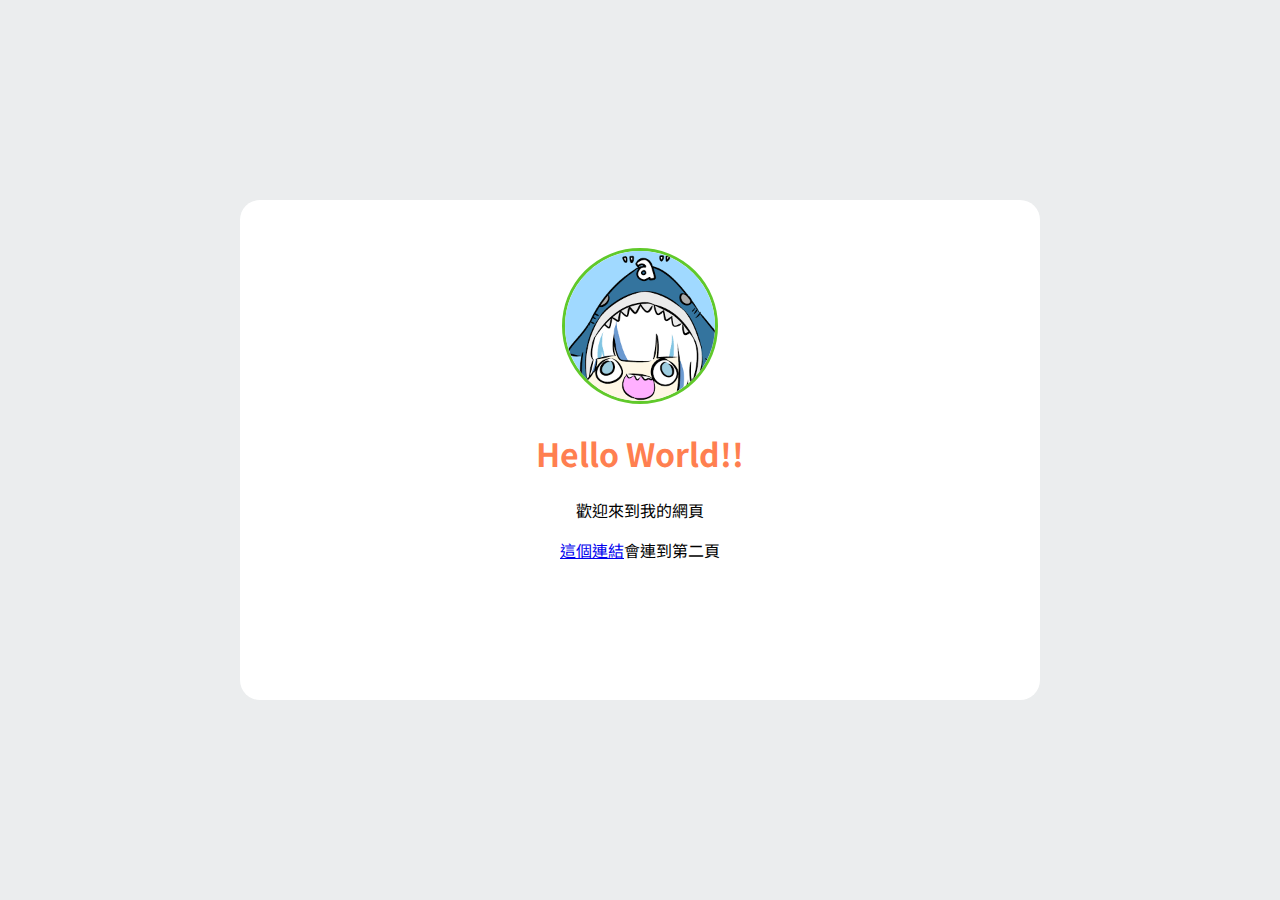
==== index.html @ d2e289e5 "Initial commit" ====
<!DOCTYPE html>
<html lang="en">

<head>
    <meta charset="UTF-8">
    <meta http-equiv="X-UA-Compatible" content="IE=edge">
    <meta name="viewport" content="width=device-width, initial-scale=1.0">
    <link rel="stylesheet" href="css/style.css">
    <link rel="icon" href="images/favion.ico">
    <title>Website</title>
</head>

<body>

    <div class="container">
        <br><br>
        <img src="images/gura.png" alt="avatar" class="avatar">
        <h1>Hello World!!</h1>
        <p>歡迎來到我的網頁</p>
        <a href="2.html">這個連結</a>會連到第二頁<br>
    </div>

</body>

</html>
---- css/style.css ----
@import url('https://fonts.googleapis.com/css2?family=Noto+Sans+TC:wght@300&display=swap');

h1{
 color: coral;   
 
}
body{
    background-color: #ebedee;
    font-family: 'Noto Sans TC', sans-serif;
}

.flex{
    display:flex;
    width:600px;
    height:600px;
    background-color:#eee;
  }
  
  .flex div{
    margin:auto;
  }

.avatar{
    height: 150px;
    width:  150px;
    border-radius: 50%;
    border-style: solid;
    border-color: #60c92a;
}
.container{
    text-align:center;
    width: 800px;
    height: 500px;
    background-color: white;
    border-radius: 20px;
    position: absolute;
    left: 50%;
    top: 50%;
    margin-top: -250px;
    margin-left: -400px;
    /* margin-top、margin-left是長寬/2 */
}
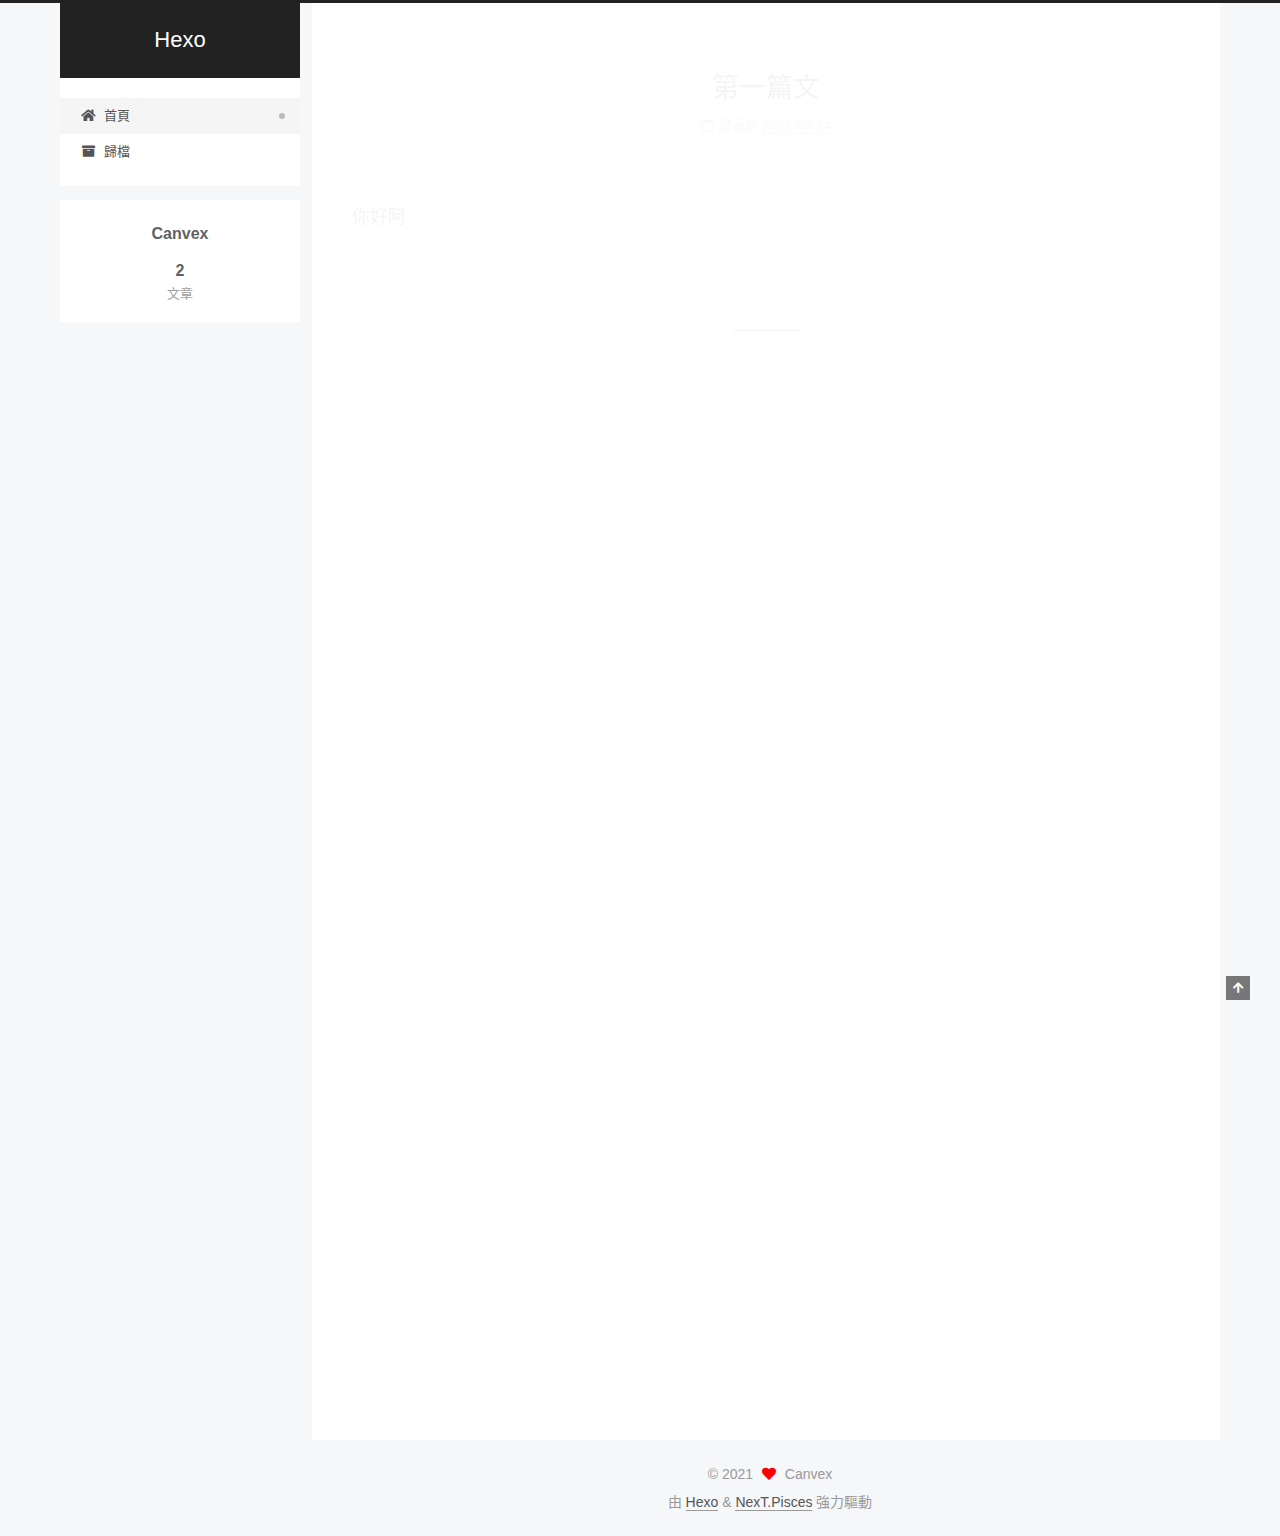
==== commit 4de2908b: "Site updated: 2021-08-24 20:00:11" ====
--- a/index.html
+++ b/index.html
@@ -1,25 +1,428 @@
 <!DOCTYPE html>
-<html lang="en">
-
+<html lang="zh-TW">
 <head>
-    <meta charset="UTF-8">
-    <meta http-equiv="X-UA-Compatible" content="IE=edge">
-    <meta name="viewport" content="width=device-width, initial-scale=1.0">
-    <link rel="stylesheet" href="css/style.css">
-    <link rel="icon" href="images/favion.ico">
-    <title>Website</title>
+  <meta charset="UTF-8">
+<meta name="viewport" content="width=device-width, initial-scale=1, maximum-scale=2">
+<meta name="theme-color" content="#222">
+<meta name="generator" content="Hexo 5.4.0">
+  <link rel="apple-touch-icon" sizes="180x180" href="/images/apple-touch-icon-next.png">
+  <link rel="icon" type="image/png" sizes="32x32" href="/images/favicon-32x32-next.png">
+  <link rel="icon" type="image/png" sizes="16x16" href="/images/favicon-16x16-next.png">
+  <link rel="mask-icon" href="/images/logo.svg" color="#222">
+
+<link rel="stylesheet" href="/css/main.css">
+
+
+<link rel="stylesheet" href="/lib/font-awesome/css/all.min.css">
+
+<script id="hexo-configurations">
+    var NexT = window.NexT || {};
+    var CONFIG = {"hostname":"example.com","root":"/","scheme":"Pisces","version":"7.8.0","exturl":false,"sidebar":{"position":"left","display":"post","padding":18,"offset":12,"onmobile":false},"copycode":{"enable":false,"show_result":false,"style":null},"back2top":{"enable":true,"sidebar":false,"scrollpercent":false},"bookmark":{"enable":false,"color":"#222","save":"auto"},"fancybox":false,"mediumzoom":false,"lazyload":false,"pangu":false,"comments":{"style":"tabs","active":null,"storage":true,"lazyload":false,"nav":null},"algolia":{"hits":{"per_page":10},"labels":{"input_placeholder":"Search for Posts","hits_empty":"We didn't find any results for the search: ${query}","hits_stats":"${hits} results found in ${time} ms"}},"localsearch":{"enable":false,"trigger":"auto","top_n_per_article":1,"unescape":false,"preload":false},"motion":{"enable":true,"async":false,"transition":{"post_block":"fadeIn","post_header":"slideDownIn","post_body":"slideDownIn","coll_header":"slideLeftIn","sidebar":"slideUpIn"}}};
+  </script>
+
+  <meta property="og:type" content="website">
+<meta property="og:title" content="Hexo">
+<meta property="og:url" content="http://example.com/index.html">
+<meta property="og:site_name" content="Hexo">
+<meta property="og:locale" content="zh_TW">
+<meta property="article:author" content="Canvex">
+<meta name="twitter:card" content="summary">
+
+<link rel="canonical" href="http://example.com/">
+
+
+<script id="page-configurations">
+  // https://hexo.io/docs/variables.html
+  CONFIG.page = {
+    sidebar: "",
+    isHome : true,
+    isPost : false,
+    lang   : 'zh-TW'
+  };
+</script>
+
+  <title>Hexo</title>
+  
+
+
+
+
+
+
+  <noscript>
+  <style>
+  .use-motion .brand,
+  .use-motion .menu-item,
+  .sidebar-inner,
+  .use-motion .post-block,
+  .use-motion .pagination,
+  .use-motion .comments,
+  .use-motion .post-header,
+  .use-motion .post-body,
+  .use-motion .collection-header { opacity: initial; }
+
+  .use-motion .site-title,
+  .use-motion .site-subtitle {
+    opacity: initial;
+    top: initial;
+  }
+
+  .use-motion .logo-line-before i { left: initial; }
+  .use-motion .logo-line-after i { right: initial; }
+  </style>
+</noscript>
+
 </head>
 
-<body>
-
-    <div class="container">
-        <br><br>
-        <img src="images/gura.png" alt="avatar" class="avatar">
-        <h1>Hello World!!</h1>
-        <p>歡迎來到我的網頁</p>
-        <a href="2.html">這個連結</a>會連到第二頁<br>
+<body itemscope itemtype="http://schema.org/WebPage">
+  <div class="container use-motion">
+    <div class="headband"></div>
+
+    <header class="header" itemscope itemtype="http://schema.org/WPHeader">
+      <div class="header-inner"><div class="site-brand-container">
+  <div class="site-nav-toggle">
+    <div class="toggle" aria-label="切換導航欄">
+      <span class="toggle-line toggle-line-first"></span>
+      <span class="toggle-line toggle-line-middle"></span>
+      <span class="toggle-line toggle-line-last"></span>
     </div>
+  </div>
+
+  <div class="site-meta">
+
+    <a href="/" class="brand" rel="start">
+      <span class="logo-line-before"><i></i></span>
+      <h1 class="site-title">Hexo</h1>
+      <span class="logo-line-after"><i></i></span>
+    </a>
+  </div>
+
+  <div class="site-nav-right">
+    <div class="toggle popup-trigger">
+    </div>
+  </div>
+</div>
+
+
+
+
+<nav class="site-nav">
+  <ul id="menu" class="main-menu menu">
+        <li class="menu-item menu-item-home">
+
+    <a href="/" rel="section"><i class="fa fa-home fa-fw"></i>首頁</a>
+
+  </li>
+        <li class="menu-item menu-item-archives">
+
+    <a href="/archives/" rel="section"><i class="fa fa-archive fa-fw"></i>歸檔</a>
+
+  </li>
+  </ul>
+</nav>
+
+
+
+
+</div>
+    </header>
+
+    
+  <div class="back-to-top">
+    <i class="fa fa-arrow-up"></i>
+    <span>0%</span>
+  </div>
+
+
+    <main class="main">
+      <div class="main-inner">
+        <div class="content-wrap">
+          
+
+          <div class="content index posts-expand">
+            
+      
+  
+  
+  <article itemscope itemtype="http://schema.org/Article" class="post-block" lang="zh-TW">
+    <link itemprop="mainEntityOfPage" href="http://example.com/2021/08/24/%E7%AC%AC%E4%B8%80%E7%AF%87%E6%96%87/">
+
+    <span hidden itemprop="author" itemscope itemtype="http://schema.org/Person">
+      <meta itemprop="image" content="/images/avatar.gif">
+      <meta itemprop="name" content="Canvex">
+      <meta itemprop="description" content="">
+    </span>
+
+    <span hidden itemprop="publisher" itemscope itemtype="http://schema.org/Organization">
+      <meta itemprop="name" content="Hexo">
+    </span>
+      <header class="post-header">
+        <h2 class="post-title" itemprop="name headline">
+          
+            <a href="/2021/08/24/%E7%AC%AC%E4%B8%80%E7%AF%87%E6%96%87/" class="post-title-link" itemprop="url">第一篇文</a>
+        </h2>
+
+        <div class="post-meta">
+            <span class="post-meta-item">
+              <span class="post-meta-item-icon">
+                <i class="far fa-calendar"></i>
+              </span>
+              <span class="post-meta-item-text">發表於</span>
+              
+
+              <time title="創建時間：2021-08-24 17:59:42 / 修改時間：17:59:54" itemprop="dateCreated datePublished" datetime="2021-08-24T17:59:42+08:00">2021-08-24</time>
+            </span>
+
+          
+
+        </div>
+      </header>
+
+    
+    
+    
+    <div class="post-body" itemprop="articleBody">
+
+      
+          <p>你好阿</p>
+
+      
+    </div>
+
+    
+    
+    
+      <footer class="post-footer">
+        <div class="post-eof"></div>
+      </footer>
+  </article>
+  
+  
+  
+
+      
+  
+  
+  <article itemscope itemtype="http://schema.org/Article" class="post-block" lang="zh-TW">
+    <link itemprop="mainEntityOfPage" href="http://example.com/2021/08/24/hello-world/">
+
+    <span hidden itemprop="author" itemscope itemtype="http://schema.org/Person">
+      <meta itemprop="image" content="/images/avatar.gif">
+      <meta itemprop="name" content="Canvex">
+      <meta itemprop="description" content="">
+    </span>
+
+    <span hidden itemprop="publisher" itemscope itemtype="http://schema.org/Organization">
+      <meta itemprop="name" content="Hexo">
+    </span>
+      <header class="post-header">
+        <h2 class="post-title" itemprop="name headline">
+          
+            <a href="/2021/08/24/hello-world/" class="post-title-link" itemprop="url">Hello World</a>
+        </h2>
+
+        <div class="post-meta">
+            <span class="post-meta-item">
+              <span class="post-meta-item-icon">
+                <i class="far fa-calendar"></i>
+              </span>
+              <span class="post-meta-item-text">發表於</span>
+
+              <time title="創建時間：2021-08-24 17:57:53" itemprop="dateCreated datePublished" datetime="2021-08-24T17:57:53+08:00">2021-08-24</time>
+            </span>
+
+          
+
+        </div>
+      </header>
+
+    
+    
+    
+    <div class="post-body" itemprop="articleBody">
+
+      
+          <p>Welcome to <a target="_blank" rel="noopener" href="https://hexo.io/">Hexo</a>! This is your very first post. Check <a target="_blank" rel="noopener" href="https://hexo.io/docs/">documentation</a> for more info. If you get any problems when using Hexo, you can find the answer in <a target="_blank" rel="noopener" href="https://hexo.io/docs/troubleshooting.html">troubleshooting</a> or you can ask me on <a target="_blank" rel="noopener" href="https://github.com/hexojs/hexo/issues">GitHub</a>.</p>
+<h2 id="Quick-Start"><a href="#Quick-Start" class="headerlink" title="Quick Start"></a>Quick Start</h2><h3 id="Create-a-new-post"><a href="#Create-a-new-post" class="headerlink" title="Create a new post"></a>Create a new post</h3><figure class="highlight bash"><table><tr><td class="gutter"><pre><span class="line">1</span><br></pre></td><td class="code"><pre><span class="line">$ hexo new <span class="string">&quot;My New Post&quot;</span></span><br></pre></td></tr></table></figure>
+
+<p>More info: <a target="_blank" rel="noopener" href="https://hexo.io/docs/writing.html">Writing</a></p>
+<h3 id="Run-server"><a href="#Run-server" class="headerlink" title="Run server"></a>Run server</h3><figure class="highlight bash"><table><tr><td class="gutter"><pre><span class="line">1</span><br></pre></td><td class="code"><pre><span class="line">$ hexo server</span><br></pre></td></tr></table></figure>
+
+<p>More info: <a target="_blank" rel="noopener" href="https://hexo.io/docs/server.html">Server</a></p>
+<h3 id="Generate-static-files"><a href="#Generate-static-files" class="headerlink" title="Generate static files"></a>Generate static files</h3><figure class="highlight bash"><table><tr><td class="gutter"><pre><span class="line">1</span><br></pre></td><td class="code"><pre><span class="line">$ hexo generate</span><br></pre></td></tr></table></figure>
+
+<p>More info: <a target="_blank" rel="noopener" href="https://hexo.io/docs/generating.html">Generating</a></p>
+<h3 id="Deploy-to-remote-sites"><a href="#Deploy-to-remote-sites" class="headerlink" title="Deploy to remote sites"></a>Deploy to remote sites</h3><figure class="highlight bash"><table><tr><td class="gutter"><pre><span class="line">1</span><br></pre></td><td class="code"><pre><span class="line">$ hexo deploy</span><br></pre></td></tr></table></figure>
+
+<p>More info: <a target="_blank" rel="noopener" href="https://hexo.io/docs/one-command-deployment.html">Deployment</a></p>
+
+      
+    </div>
+
+    
+    
+    
+      <footer class="post-footer">
+        <div class="post-eof"></div>
+      </footer>
+  </article>
+  
+  
+  
+
+
+  
+
+
+
+          </div>
+          
+
+<script>
+  window.addEventListener('tabs:register', () => {
+    let { activeClass } = CONFIG.comments;
+    if (CONFIG.comments.storage) {
+      activeClass = localStorage.getItem('comments_active') || activeClass;
+    }
+    if (activeClass) {
+      let activeTab = document.querySelector(`a[href="#comment-${activeClass}"]`);
+      if (activeTab) {
+        activeTab.click();
+      }
+    }
+  });
+  if (CONFIG.comments.storage) {
+    window.addEventListener('tabs:click', event => {
+      if (!event.target.matches('.tabs-comment .tab-content .tab-pane')) return;
+      let commentClass = event.target.classList[1];
+      localStorage.setItem('comments_active', commentClass);
+    });
+  }
+</script>
+
+        </div>
+          
+  
+  <div class="toggle sidebar-toggle">
+    <span class="toggle-line toggle-line-first"></span>
+    <span class="toggle-line toggle-line-middle"></span>
+    <span class="toggle-line toggle-line-last"></span>
+  </div>
+
+  <aside class="sidebar">
+    <div class="sidebar-inner">
+
+      <ul class="sidebar-nav motion-element">
+        <li class="sidebar-nav-toc">
+          文章目錄
+        </li>
+        <li class="sidebar-nav-overview">
+          本站概要
+        </li>
+      </ul>
+
+      <!--noindex-->
+      <div class="post-toc-wrap sidebar-panel">
+      </div>
+      <!--/noindex-->
+
+      <div class="site-overview-wrap sidebar-panel">
+        <div class="site-author motion-element" itemprop="author" itemscope itemtype="http://schema.org/Person">
+  <p class="site-author-name" itemprop="name">Canvex</p>
+  <div class="site-description" itemprop="description"></div>
+</div>
+<div class="site-state-wrap motion-element">
+  <nav class="site-state">
+      <div class="site-state-item site-state-posts">
+          <a href="/archives/">
+        
+          <span class="site-state-item-count">2</span>
+          <span class="site-state-item-name">文章</span>
+        </a>
+      </div>
+  </nav>
+</div>
+
+
+
+      </div>
+
+    </div>
+  </aside>
+  <div id="sidebar-dimmer"></div>
+
+
+      </div>
+    </main>
+
+    <footer class="footer">
+      <div class="footer-inner">
+        
+
+        
+
+<div class="copyright">
+  
+  &copy; 
+  <span itemprop="copyrightYear">2021</span>
+  <span class="with-love">
+    <i class="fa fa-heart"></i>
+  </span>
+  <span class="author" itemprop="copyrightHolder">Canvex</span>
+</div>
+  <div class="powered-by">由 <a href="https://hexo.io/" class="theme-link" rel="noopener" target="_blank">Hexo</a> & <a href="https://pisces.theme-next.org/" class="theme-link" rel="noopener" target="_blank">NexT.Pisces</a> 強力驅動
+  </div>
+
+        
+
+
+
+
+
+
+
+
+      </div>
+    </footer>
+  </div>
+
+  
+  <script src="/lib/anime.min.js"></script>
+  <script src="/lib/velocity/velocity.min.js"></script>
+  <script src="/lib/velocity/velocity.ui.min.js"></script>
+
+<script src="/js/utils.js"></script>
+
+<script src="/js/motion.js"></script>
+
+
+<script src="/js/schemes/pisces.js"></script>
+
+
+<script src="/js/next-boot.js"></script>
+
+
+
+
+  
+
+
+
+
+
+
+
+
+
+
+
+
+
+
+
+  
+
+  
 
 </body>
-
-</html>+</html>
--- a/css/main.css
+++ b/css/main.css
@@ -0,0 +1,2441 @@
+:root {
+  --body-bg-color: #f5f7f9;
+  --content-bg-color: #fff;
+  --card-bg-color: #f5f5f5;
+  --text-color: #555;
+  --blockquote-color: #666;
+  --link-color: #555;
+  --link-hover-color: #222;
+  --brand-color: #fff;
+  --brand-hover-color: #fff;
+  --table-row-odd-bg-color: #f9f9f9;
+  --table-row-hover-bg-color: #f5f5f5;
+  --menu-item-bg-color: #f5f5f5;
+  --btn-default-bg: #fff;
+  --btn-default-color: #555;
+  --btn-default-border-color: #555;
+  --btn-default-hover-bg: #222;
+  --btn-default-hover-color: #fff;
+  --btn-default-hover-border-color: #222;
+}
+html {
+  line-height: 1.15; /* 1 */
+  -webkit-text-size-adjust: 100%; /* 2 */
+}
+body {
+  margin: 0;
+}
+main {
+  display: block;
+}
+h1 {
+  font-size: 2em;
+  margin: 0.67em 0;
+}
+hr {
+  box-sizing: content-box; /* 1 */
+  height: 0; /* 1 */
+  overflow: visible; /* 2 */
+}
+pre {
+  font-family: monospace, monospace; /* 1 */
+  font-size: 1em; /* 2 */
+}
+a {
+  background: transparent;
+}
+abbr[title] {
+  border-bottom: none; /* 1 */
+  text-decoration: underline; /* 2 */
+  text-decoration: underline dotted; /* 2 */
+}
+b,
+strong {
+  font-weight: bolder;
+}
+code,
+kbd,
+samp {
+  font-family: monospace, monospace; /* 1 */
+  font-size: 1em; /* 2 */
+}
+small {
+  font-size: 80%;
+}
+sub,
+sup {
+  font-size: 75%;
+  line-height: 0;
+  position: relative;
+  vertical-align: baseline;
+}
+sub {
+  bottom: -0.25em;
+}
+sup {
+  top: -0.5em;
+}
+img {
+  border-style: none;
+}
+button,
+input,
+optgroup,
+select,
+textarea {
+  font-family: inherit; /* 1 */
+  font-size: 100%; /* 1 */
+  line-height: 1.15; /* 1 */
+  margin: 0; /* 2 */
+}
+button,
+input {
+/* 1 */
+  overflow: visible;
+}
+button,
+select {
+/* 1 */
+  text-transform: none;
+}
+button,
+[type='button'],
+[type='reset'],
+[type='submit'] {
+  -webkit-appearance: button;
+}
+button::-moz-focus-inner,
+[type='button']::-moz-focus-inner,
+[type='reset']::-moz-focus-inner,
+[type='submit']::-moz-focus-inner {
+  border-style: none;
+  padding: 0;
+}
+button:-moz-focusring,
+[type='button']:-moz-focusring,
+[type='reset']:-moz-focusring,
+[type='submit']:-moz-focusring {
+  outline: 1px dotted ButtonText;
+}
+fieldset {
+  padding: 0.35em 0.75em 0.625em;
+}
+legend {
+  box-sizing: border-box; /* 1 */
+  color: inherit; /* 2 */
+  display: table; /* 1 */
+  max-width: 100%; /* 1 */
+  padding: 0; /* 3 */
+  white-space: normal; /* 1 */
+}
+progress {
+  vertical-align: baseline;
+}
+textarea {
+  overflow: auto;
+}
+[type='checkbox'],
+[type='radio'] {
+  box-sizing: border-box; /* 1 */
+  padding: 0; /* 2 */
+}
+[type='number']::-webkit-inner-spin-button,
+[type='number']::-webkit-outer-spin-button {
+  height: auto;
+}
+[type='search'] {
+  outline-offset: -2px; /* 2 */
+  -webkit-appearance: textfield; /* 1 */
+}
+[type='search']::-webkit-search-decoration {
+  -webkit-appearance: none;
+}
+::-webkit-file-upload-button {
+  font: inherit; /* 2 */
+  -webkit-appearance: button; /* 1 */
+}
+details {
+  display: block;
+}
+summary {
+  display: list-item;
+}
+template {
+  display: none;
+}
+[hidden] {
+  display: none;
+}
+::selection {
+  background: #262a30;
+  color: #eee;
+}
+html,
+body {
+  height: 100%;
+}
+body {
+  background: var(--body-bg-color);
+  color: var(--text-color);
+  font-family: 'Lato', "PingFang SC", "Microsoft YaHei", sans-serif;
+  font-size: 1em;
+  line-height: 2;
+}
+@media (max-width: 991px) {
+  body {
+    padding-left: 0 !important;
+    padding-right: 0 !important;
+  }
+}
+h1,
+h2,
+h3,
+h4,
+h5,
+h6 {
+  font-family: 'Lato', "PingFang SC", "Microsoft YaHei", sans-serif;
+  font-weight: bold;
+  line-height: 1.5;
+  margin: 20px 0 15px;
+}
+h1 {
+  font-size: 1.5em;
+}
+h2 {
+  font-size: 1.375em;
+}
+h3 {
+  font-size: 1.25em;
+}
+h4 {
+  font-size: 1.125em;
+}
+h5 {
+  font-size: 1em;
+}
+h6 {
+  font-size: 0.875em;
+}
+p {
+  margin: 0 0 20px 0;
+}
+a,
+span.exturl {
+  border-bottom: 1px solid #999;
+  color: var(--link-color);
+  outline: 0;
+  text-decoration: none;
+  overflow-wrap: break-word;
+  word-wrap: break-word;
+  cursor: pointer;
+}
+a:hover,
+span.exturl:hover {
+  border-bottom-color: var(--link-hover-color);
+  color: var(--link-hover-color);
+}
+iframe,
+img,
+video {
+  display: block;
+  margin-left: auto;
+  margin-right: auto;
+  max-width: 100%;
+}
+hr {
+  background-image: repeating-linear-gradient(-45deg, #ddd, #ddd 4px, transparent 4px, transparent 8px);
+  border: 0;
+  height: 3px;
+  margin: 40px 0;
+}
+blockquote {
+  border-left: 4px solid #ddd;
+  color: var(--blockquote-color);
+  margin: 0;
+  padding: 0 15px;
+}
+blockquote cite::before {
+  content: '-';
+  padding: 0 5px;
+}
+dt {
+  font-weight: bold;
+}
+dd {
+  margin: 0;
+  padding: 0;
+}
+kbd {
+  background-color: #f5f5f5;
+  background-image: linear-gradient(#eee, #fff, #eee);
+  border: 1px solid #ccc;
+  border-radius: 0.2em;
+  box-shadow: 0.1em 0.1em 0.2em rgba(0,0,0,0.1);
+  color: #555;
+  font-family: inherit;
+  padding: 0.1em 0.3em;
+  white-space: nowrap;
+}
+.table-container {
+  overflow: auto;
+}
+table {
+  border-collapse: collapse;
+  border-spacing: 0;
+  font-size: 0.875em;
+  margin: 0 0 20px 0;
+  width: 100%;
+}
+tbody tr:nth-of-type(odd) {
+  background: var(--table-row-odd-bg-color);
+}
+tbody tr:hover {
+  background: var(--table-row-hover-bg-color);
+}
+caption,
+th,
+td {
+  font-weight: normal;
+  padding: 8px;
+  vertical-align: middle;
+}
+th,
+td {
+  border: 1px solid #ddd;
+  border-bottom: 3px solid #ddd;
+}
+th {
+  font-weight: 700;
+  padding-bottom: 10px;
+}
+td {
+  border-bottom-width: 1px;
+}
+.btn {
+  background: var(--btn-default-bg);
+  border: 2px solid var(--btn-default-border-color);
+  border-radius: 2px;
+  color: var(--btn-default-color);
+  display: inline-block;
+  font-size: 0.875em;
+  line-height: 2;
+  padding: 0 20px;
+  text-decoration: none;
+  transition-property: background-color;
+  transition-delay: 0s;
+  transition-duration: 0.2s;
+  transition-timing-function: ease-in-out;
+}
+.btn:hover {
+  background: var(--btn-default-hover-bg);
+  border-color: var(--btn-default-hover-border-color);
+  color: var(--btn-default-hover-color);
+}
+.btn + .btn {
+  margin: 0 0 8px 8px;
+}
+.btn .fa-fw {
+  text-align: left;
+  width: 1.285714285714286em;
+}
+.toggle {
+  line-height: 0;
+}
+.toggle .toggle-line {
+  background: #fff;
+  display: inline-block;
+  height: 2px;
+  left: 0;
+  position: relative;
+  top: 0;
+  transition: all 0.4s;
+  vertical-align: top;
+  width: 100%;
+}
+.toggle .toggle-line:not(:first-child) {
+  margin-top: 3px;
+}
+.toggle.toggle-arrow .toggle-line-first {
+  left: 50%;
+  top: 2px;
+  transform: rotate(45deg);
+  width: 50%;
+}
+.toggle.toggle-arrow .toggle-line-middle {
+  left: 2px;
+  width: 90%;
+}
+.toggle.toggle-arrow .toggle-line-last {
+  left: 50%;
+  top: -2px;
+  transform: rotate(-45deg);
+  width: 50%;
+}
+.toggle.toggle-close .toggle-line-first {
+  transform: rotate(-45deg);
+  top: 5px;
+}
+.toggle.toggle-close .toggle-line-middle {
+  opacity: 0;
+}
+.toggle.toggle-close .toggle-line-last {
+  transform: rotate(45deg);
+  top: -5px;
+}
+.highlight,
+pre {
+  background: #f7f7f7;
+  color: #4d4d4c;
+  line-height: 1.6;
+  margin: 0 auto 20px;
+}
+pre,
+code {
+  font-family: consolas, Menlo, monospace, "PingFang SC", "Microsoft YaHei";
+}
+code {
+  background: #eee;
+  border-radius: 3px;
+  color: #555;
+  padding: 2px 4px;
+  overflow-wrap: break-word;
+  word-wrap: break-word;
+}
+.highlight *::selection {
+  background: #d6d6d6;
+}
+.highlight pre {
+  border: 0;
+  margin: 0;
+  padding: 10px 0;
+}
+.highlight table {
+  border: 0;
+  margin: 0;
+  width: auto;
+}
+.highlight td {
+  border: 0;
+  padding: 0;
+}
+.highlight figcaption {
+  background: #eff2f3;
+  color: #4d4d4c;
+  display: flex;
+  font-size: 0.875em;
+  justify-content: space-between;
+  line-height: 1.2;
+  padding: 0.5em;
+}
+.highlight figcaption a {
+  color: #4d4d4c;
+}
+.highlight figcaption a:hover {
+  border-bottom-color: #4d4d4c;
+}
+.highlight .gutter {
+  -moz-user-select: none;
+  -ms-user-select: none;
+  -webkit-user-select: none;
+  user-select: none;
+}
+.highlight .gutter pre {
+  background: #eff2f3;
+  color: #869194;
+  padding-left: 10px;
+  padding-right: 10px;
+  text-align: right;
+}
+.highlight .code pre {
+  background: #f7f7f7;
+  padding-left: 10px;
+  width: 100%;
+}
+.gist table {
+  width: auto;
+}
+.gist table td {
+  border: 0;
+}
+pre {
+  overflow: auto;
+  padding: 10px;
+}
+pre code {
+  background: none;
+  color: #4d4d4c;
+  font-size: 0.875em;
+  padding: 0;
+  text-shadow: none;
+}
+pre .deletion {
+  background: #fdd;
+}
+pre .addition {
+  background: #dfd;
+}
+pre .meta {
+  color: #eab700;
+  -moz-user-select: none;
+  -ms-user-select: none;
+  -webkit-user-select: none;
+  user-select: none;
+}
+pre .comment {
+  color: #8e908c;
+}
+pre .variable,
+pre .attribute,
+pre .tag,
+pre .name,
+pre .regexp,
+pre .ruby .constant,
+pre .xml .tag .title,
+pre .xml .pi,
+pre .xml .doctype,
+pre .html .doctype,
+pre .css .id,
+pre .css .class,
+pre .css .pseudo {
+  color: #c82829;
+}
+pre .number,
+pre .preprocessor,
+pre .built_in,
+pre .builtin-name,
+pre .literal,
+pre .params,
+pre .constant,
+pre .command {
+  color: #f5871f;
+}
+pre .ruby .class .title,
+pre .css .rules .attribute,
+pre .string,
+pre .symbol,
+pre .value,
+pre .inheritance,
+pre .header,
+pre .ruby .symbol,
+pre .xml .cdata,
+pre .special,
+pre .formula {
+  color: #718c00;
+}
+pre .title,
+pre .css .hexcolor {
+  color: #3e999f;
+}
+pre .function,
+pre .python .decorator,
+pre .python .title,
+pre .ruby .function .title,
+pre .ruby .title .keyword,
+pre .perl .sub,
+pre .javascript .title,
+pre .coffeescript .title {
+  color: #4271ae;
+}
+pre .keyword,
+pre .javascript .function {
+  color: #8959a8;
+}
+.blockquote-center {
+  border-left: none;
+  margin: 40px 0;
+  padding: 0;
+  position: relative;
+  text-align: center;
+}
+.blockquote-center .fa {
+  display: block;
+  opacity: 0.6;
+  position: absolute;
+  width: 100%;
+}
+.blockquote-center .fa-quote-left {
+  border-top: 1px solid #ccc;
+  text-align: left;
+  top: -20px;
+}
+.blockquote-center .fa-quote-right {
+  border-bottom: 1px solid #ccc;
+  text-align: right;
+  bottom: -20px;
+}
+.blockquote-center p,
+.blockquote-center div {
+  text-align: center;
+}
+.post-body .group-picture img {
+  margin: 0 auto;
+  padding: 0 3px;
+}
+.group-picture-row {
+  margin-bottom: 6px;
+  overflow: hidden;
+}
+.group-picture-column {
+  float: left;
+  margin-bottom: 10px;
+}
+.post-body .label {
+  color: #555;
+  display: inline;
+  padding: 0 2px;
+}
+.post-body .label.default {
+  background: #f0f0f0;
+}
+.post-body .label.primary {
+  background: #efe6f7;
+}
+.post-body .label.info {
+  background: #e5f2f8;
+}
+.post-body .label.success {
+  background: #e7f4e9;
+}
+.post-body .label.warning {
+  background: #fcf6e1;
+}
+.post-body .label.danger {
+  background: #fae8eb;
+}
+.post-body .tabs {
+  margin-bottom: 20px;
+}
+.post-body .tabs,
+.tabs-comment {
+  display: block;
+  padding-top: 10px;
+  position: relative;
+}
+.post-body .tabs ul.nav-tabs,
+.tabs-comment ul.nav-tabs {
+  display: flex;
+  flex-wrap: wrap;
+  margin: 0;
+  margin-bottom: -1px;
+  padding: 0;
+}
+@media (max-width: 413px) {
+  .post-body .tabs ul.nav-tabs,
+  .tabs-comment ul.nav-tabs {
+    display: block;
+    margin-bottom: 5px;
+  }
+}
+.post-body .tabs ul.nav-tabs li.tab,
+.tabs-comment ul.nav-tabs li.tab {
+  border-bottom: 1px solid #ddd;
+  border-left: 1px solid transparent;
+  border-right: 1px solid transparent;
+  border-top: 3px solid transparent;
+  flex-grow: 1;
+  list-style-type: none;
+  border-radius: 0 0 0 0;
+}
+@media (max-width: 413px) {
+  .post-body .tabs ul.nav-tabs li.tab,
+  .tabs-comment ul.nav-tabs li.tab {
+    border-bottom: 1px solid transparent;
+    border-left: 3px solid transparent;
+    border-right: 1px solid transparent;
+    border-top: 1px solid transparent;
+  }
+}
+@media (max-width: 413px) {
+  .post-body .tabs ul.nav-tabs li.tab,
+  .tabs-comment ul.nav-tabs li.tab {
+    border-radius: 0;
+  }
+}
+.post-body .tabs ul.nav-tabs li.tab a,
+.tabs-comment ul.nav-tabs li.tab a {
+  border-bottom: initial;
+  display: block;
+  line-height: 1.8;
+  outline: 0;
+  padding: 0.25em 0.75em;
+  text-align: center;
+  transition-delay: 0s;
+  transition-duration: 0.2s;
+  transition-timing-function: ease-out;
+}
+.post-body .tabs ul.nav-tabs li.tab a i,
+.tabs-comment ul.nav-tabs li.tab a i {
+  width: 1.285714285714286em;
+}
+.post-body .tabs ul.nav-tabs li.tab.active,
+.tabs-comment ul.nav-tabs li.tab.active {
+  border-bottom: 1px solid transparent;
+  border-left: 1px solid #ddd;
+  border-right: 1px solid #ddd;
+  border-top: 3px solid #fc6423;
+}
+@media (max-width: 413px) {
+  .post-body .tabs ul.nav-tabs li.tab.active,
+  .tabs-comment ul.nav-tabs li.tab.active {
+    border-bottom: 1px solid #ddd;
+    border-left: 3px solid #fc6423;
+    border-right: 1px solid #ddd;
+    border-top: 1px solid #ddd;
+  }
+}
+.post-body .tabs ul.nav-tabs li.tab.active a,
+.tabs-comment ul.nav-tabs li.tab.active a {
+  color: var(--link-color);
+  cursor: default;
+}
+.post-body .tabs .tab-content .tab-pane,
+.tabs-comment .tab-content .tab-pane {
+  border: 1px solid #ddd;
+  border-top: 0;
+  padding: 20px 20px 0 20px;
+  border-radius: 0;
+}
+.post-body .tabs .tab-content .tab-pane:not(.active),
+.tabs-comment .tab-content .tab-pane:not(.active) {
+  display: none;
+}
+.post-body .tabs .tab-content .tab-pane.active,
+.tabs-comment .tab-content .tab-pane.active {
+  display: block;
+}
+.post-body .tabs .tab-content .tab-pane.active:nth-of-type(1),
+.tabs-comment .tab-content .tab-pane.active:nth-of-type(1) {
+  border-radius: 0 0 0 0;
+}
+@media (max-width: 413px) {
+  .post-body .tabs .tab-content .tab-pane.active:nth-of-type(1),
+  .tabs-comment .tab-content .tab-pane.active:nth-of-type(1) {
+    border-radius: 0;
+  }
+}
+.post-body .note {
+  border-radius: 3px;
+  margin-bottom: 20px;
+  padding: 1em;
+  position: relative;
+  border: 1px solid #eee;
+  border-left-width: 5px;
+}
+.post-body .note h2,
+.post-body .note h3,
+.post-body .note h4,
+.post-body .note h5,
+.post-body .note h6 {
+  margin-top: 0;
+  border-bottom: initial;
+  margin-bottom: 0;
+  padding-top: 0;
+}
+.post-body .note p:first-child,
+.post-body .note ul:first-child,
+.post-body .note ol:first-child,
+.post-body .note table:first-child,
+.post-body .note pre:first-child,
+.post-body .note blockquote:first-child,
+.post-body .note img:first-child {
+  margin-top: 0;
+}
+.post-body .note p:last-child,
+.post-body .note ul:last-child,
+.post-body .note ol:last-child,
+.post-body .note table:last-child,
+.post-body .note pre:last-child,
+.post-body .note blockquote:last-child,
+.post-body .note img:last-child {
+  margin-bottom: 0;
+}
+.post-body .note.default {
+  border-left-color: #777;
+}
+.post-body .note.default h2,
+.post-body .note.default h3,
+.post-body .note.default h4,
+.post-body .note.default h5,
+.post-body .note.default h6 {
+  color: #777;
+}
+.post-body .note.primary {
+  border-left-color: #6f42c1;
+}
+.post-body .note.primary h2,
+.post-body .note.primary h3,
+.post-body .note.primary h4,
+.post-body .note.primary h5,
+.post-body .note.primary h6 {
+  color: #6f42c1;
+}
+.post-body .note.info {
+  border-left-color: #428bca;
+}
+.post-body .note.info h2,
+.post-body .note.info h3,
+.post-body .note.info h4,
+.post-body .note.info h5,
+.post-body .note.info h6 {
+  color: #428bca;
+}
+.post-body .note.success {
+  border-left-color: #5cb85c;
+}
+.post-body .note.success h2,
+.post-body .note.success h3,
+.post-body .note.success h4,
+.post-body .note.success h5,
+.post-body .note.success h6 {
+  color: #5cb85c;
+}
+.post-body .note.warning {
+  border-left-color: #f0ad4e;
+}
+.post-body .note.warning h2,
+.post-body .note.warning h3,
+.post-body .note.warning h4,
+.post-body .note.warning h5,
+.post-body .note.warning h6 {
+  color: #f0ad4e;
+}
+.post-body .note.danger {
+  border-left-color: #d9534f;
+}
+.post-body .note.danger h2,
+.post-body .note.danger h3,
+.post-body .note.danger h4,
+.post-body .note.danger h5,
+.post-body .note.danger h6 {
+  color: #d9534f;
+}
+.pagination .prev,
+.pagination .next,
+.pagination .page-number,
+.pagination .space {
+  display: inline-block;
+  margin: 0 10px;
+  padding: 0 11px;
+  position: relative;
+  top: -1px;
+}
+@media (max-width: 767px) {
+  .pagination .prev,
+  .pagination .next,
+  .pagination .page-number,
+  .pagination .space {
+    margin: 0 5px;
+  }
+}
+.pagination {
+  border-top: 1px solid #eee;
+  margin: 120px 0 0;
+  text-align: center;
+}
+.pagination .prev,
+.pagination .next,
+.pagination .page-number {
+  border-bottom: 0;
+  border-top: 1px solid #eee;
+  transition-property: border-color;
+  transition-delay: 0s;
+  transition-duration: 0.2s;
+  transition-timing-function: ease-in-out;
+}
+.pagination .prev:hover,
+.pagination .next:hover,
+.pagination .page-number:hover {
+  border-top-color: #222;
+}
+.pagination .space {
+  margin: 0;
+  padding: 0;
+}
+.pagination .prev {
+  margin-left: 0;
+}
+.pagination .next {
+  margin-right: 0;
+}
+.pagination .page-number.current {
+  background: #ccc;
+  border-top-color: #ccc;
+  color: #fff;
+}
+@media (max-width: 767px) {
+  .pagination {
+    border-top: none;
+  }
+  .pagination .prev,
+  .pagination .next,
+  .pagination .page-number {
+    border-bottom: 1px solid #eee;
+    border-top: 0;
+    margin-bottom: 10px;
+    padding: 0 10px;
+  }
+  .pagination .prev:hover,
+  .pagination .next:hover,
+  .pagination .page-number:hover {
+    border-bottom-color: #222;
+  }
+}
+.comments {
+  margin-top: 60px;
+  overflow: hidden;
+}
+.comment-button-group {
+  display: flex;
+  flex-wrap: wrap-reverse;
+  justify-content: center;
+  margin: 1em 0;
+}
+.comment-button-group .comment-button {
+  margin: 0.1em 0.2em;
+}
+.comment-button-group .comment-button.active {
+  background: var(--btn-default-hover-bg);
+  border-color: var(--btn-default-hover-border-color);
+  color: var(--btn-default-hover-color);
+}
+.comment-position {
+  display: none;
+}
+.comment-position.active {
+  display: block;
+}
+.tabs-comment {
+  background: var(--content-bg-color);
+  margin-top: 4em;
+  padding-top: 0;
+}
+.tabs-comment .comments {
+  border: 0;
+  box-shadow: none;
+  margin-top: 0;
+  padding-top: 0;
+}
+.container {
+  min-height: 100%;
+  position: relative;
+}
+.main-inner {
+  margin: 0 auto;
+  width: calc(100% - 20px);
+}
+@media (min-width: 1200px) {
+  .main-inner {
+    width: 1160px;
+  }
+}
+@media (min-width: 1600px) {
+  .main-inner {
+    width: 73%;
+  }
+}
+@media (max-width: 767px) {
+  .content-wrap {
+    padding: 0 20px;
+  }
+}
+.header {
+  background: transparent;
+}
+.header-inner {
+  margin: 0 auto;
+  width: calc(100% - 20px);
+}
+@media (min-width: 1200px) {
+  .header-inner {
+    width: 1160px;
+  }
+}
+@media (min-width: 1600px) {
+  .header-inner {
+    width: 73%;
+  }
+}
+.site-brand-container {
+  display: flex;
+  flex-shrink: 0;
+  padding: 0 10px;
+}
+.headband {
+  background: #222;
+  height: 3px;
+}
+.site-meta {
+  flex-grow: 1;
+  text-align: center;
+}
+@media (max-width: 767px) {
+  .site-meta {
+    text-align: center;
+  }
+}
+.brand {
+  border-bottom: none;
+  color: var(--brand-color);
+  display: inline-block;
+  line-height: 1.375em;
+  padding: 0 40px;
+  position: relative;
+}
+.brand:hover {
+  color: var(--brand-hover-color);
+}
+.site-title {
+  font-family: 'Lato', "PingFang SC", "Microsoft YaHei", sans-serif;
+  font-size: 1.375em;
+  font-weight: normal;
+  margin: 0;
+}
+.site-subtitle {
+  color: #ddd;
+  font-size: 0.8125em;
+  margin: 10px 0;
+}
+.use-motion .brand {
+  opacity: 0;
+}
+.use-motion .site-title,
+.use-motion .site-subtitle,
+.use-motion .custom-logo-image {
+  opacity: 0;
+  position: relative;
+  top: -10px;
+}
+.site-nav-toggle,
+.site-nav-right {
+  display: none;
+}
+@media (max-width: 767px) {
+  .site-nav-toggle,
+  .site-nav-right {
+    display: flex;
+    flex-direction: column;
+    justify-content: center;
+  }
+}
+.site-nav-toggle .toggle,
+.site-nav-right .toggle {
+  color: var(--text-color);
+  padding: 10px;
+  width: 22px;
+}
+.site-nav-toggle .toggle .toggle-line,
+.site-nav-right .toggle .toggle-line {
+  background: var(--text-color);
+  border-radius: 1px;
+}
+.site-nav {
+  display: block;
+}
+@media (max-width: 767px) {
+  .site-nav {
+    clear: both;
+    display: none;
+  }
+}
+.site-nav.site-nav-on {
+  display: block;
+}
+.menu {
+  margin-top: 20px;
+  padding-left: 0;
+  text-align: center;
+}
+.menu-item {
+  display: inline-block;
+  list-style: none;
+  margin: 0 10px;
+}
+@media (max-width: 767px) {
+  .menu-item {
+    display: block;
+    margin-top: 10px;
+  }
+  .menu-item.menu-item-search {
+    display: none;
+  }
+}
+.menu-item a,
+.menu-item span.exturl {
+  border-bottom: 0;
+  display: block;
+  font-size: 0.8125em;
+  transition-property: border-color;
+  transition-delay: 0s;
+  transition-duration: 0.2s;
+  transition-timing-function: ease-in-out;
+}
+@media (hover: none) {
+  .menu-item a:hover,
+  .menu-item span.exturl:hover {
+    border-bottom-color: transparent !important;
+  }
+}
+.menu-item .fa,
+.menu-item .fab,
+.menu-item .far,
+.menu-item .fas {
+  margin-right: 8px;
+}
+.menu-item .badge {
+  display: inline-block;
+  font-weight: bold;
+  line-height: 1;
+  margin-left: 0.35em;
+  margin-top: 0.35em;
+  text-align: center;
+  white-space: nowrap;
+}
+@media (max-width: 767px) {
+  .menu-item .badge {
+    float: right;
+    margin-left: 0;
+  }
+}
+.menu-item-active a,
+.menu .menu-item a:hover,
+.menu .menu-item span.exturl:hover {
+  background: var(--menu-item-bg-color);
+}
+.use-motion .menu-item {
+  opacity: 0;
+}
+.sidebar {
+  background: #222;
+  bottom: 0;
+  box-shadow: inset 0 2px 6px #000;
+  position: fixed;
+  top: 0;
+}
+@media (max-width: 991px) {
+  .sidebar {
+    display: none;
+  }
+}
+.sidebar-inner {
+  color: #999;
+  padding: 18px 10px;
+  text-align: center;
+}
+.cc-license {
+  margin-top: 10px;
+  text-align: center;
+}
+.cc-license .cc-opacity {
+  border-bottom: none;
+  opacity: 0.7;
+}
+.cc-license .cc-opacity:hover {
+  opacity: 0.9;
+}
+.cc-license img {
+  display: inline-block;
+}
+.site-author-image {
+  border: 1px solid #eee;
+  display: block;
+  margin: 0 auto;
+  max-width: 120px;
+  padding: 2px;
+}
+.site-author-name {
+  color: var(--text-color);
+  font-weight: 600;
+  margin: 0;
+  text-align: center;
+}
+.site-description {
+  color: #999;
+  font-size: 0.8125em;
+  margin-top: 0;
+  text-align: center;
+}
+.links-of-author {
+  margin-top: 15px;
+}
+.links-of-author a,
+.links-of-author span.exturl {
+  border-bottom-color: #555;
+  display: inline-block;
+  font-size: 0.8125em;
+  margin-bottom: 10px;
+  margin-right: 10px;
+  vertical-align: middle;
+}
+.links-of-author a::before,
+.links-of-author span.exturl::before {
+  background: #faff69;
+  border-radius: 50%;
+  content: ' ';
+  display: inline-block;
+  height: 4px;
+  margin-right: 3px;
+  vertical-align: middle;
+  width: 4px;
+}
+.sidebar-button {
+  margin-top: 15px;
+}
+.sidebar-button a {
+  border: 1px solid #fc6423;
+  border-radius: 4px;
+  color: #fc6423;
+  display: inline-block;
+  padding: 0 15px;
+}
+.sidebar-button a .fa,
+.sidebar-button a .fab,
+.sidebar-button a .far,
+.sidebar-button a .fas {
+  margin-right: 5px;
+}
+.sidebar-button a:hover {
+  background: #fc6423;
+  border: 1px solid #fc6423;
+  color: #fff;
+}
+.sidebar-button a:hover .fa,
+.sidebar-button a:hover .fab,
+.sidebar-button a:hover .far,
+.sidebar-button a:hover .fas {
+  color: #fff;
+}
+.links-of-blogroll {
+  font-size: 0.8125em;
+  margin-top: 10px;
+}
+.links-of-blogroll-title {
+  font-size: 0.875em;
+  font-weight: 600;
+  margin-top: 0;
+}
+.links-of-blogroll-list {
+  list-style: none;
+  margin: 0;
+  padding: 0;
+}
+#sidebar-dimmer {
+  display: none;
+}
+@media (max-width: 767px) {
+  #sidebar-dimmer {
+    background: #000;
+    display: block;
+    height: 100%;
+    left: 100%;
+    opacity: 0;
+    position: fixed;
+    top: 0;
+    width: 100%;
+    z-index: 1100;
+  }
+  .sidebar-active + #sidebar-dimmer {
+    opacity: 0.7;
+    transform: translateX(-100%);
+    transition: opacity 0.5s;
+  }
+}
+.sidebar-nav {
+  margin: 0;
+  padding-bottom: 20px;
+  padding-left: 0;
+}
+.sidebar-nav li {
+  border-bottom: 1px solid transparent;
+  color: var(--text-color);
+  cursor: pointer;
+  display: inline-block;
+  font-size: 0.875em;
+}
+.sidebar-nav li.sidebar-nav-overview {
+  margin-left: 10px;
+}
+.sidebar-nav li:hover {
+  color: #fc6423;
+}
+.sidebar-nav .sidebar-nav-active {
+  border-bottom-color: #fc6423;
+  color: #fc6423;
+}
+.sidebar-nav .sidebar-nav-active:hover {
+  color: #fc6423;
+}
+.sidebar-panel {
+  display: none;
+  overflow-x: hidden;
+  overflow-y: auto;
+}
+.sidebar-panel-active {
+  display: block;
+}
+.sidebar-toggle {
+  background: #222;
+  bottom: 45px;
+  cursor: pointer;
+  height: 14px;
+  left: 30px;
+  padding: 5px;
+  position: fixed;
+  width: 14px;
+  z-index: 1300;
+}
+@media (max-width: 991px) {
+  .sidebar-toggle {
+    left: 20px;
+    opacity: 0.8;
+    display: none;
+  }
+}
+.sidebar-toggle:hover .toggle-line {
+  background: #fc6423;
+}
+.post-toc {
+  font-size: 0.875em;
+}
+.post-toc ol {
+  list-style: none;
+  margin: 0;
+  padding: 0 2px 5px 10px;
+  text-align: left;
+}
+.post-toc ol > ol {
+  padding-left: 0;
+}
+.post-toc ol a {
+  transition-property: all;
+  transition-delay: 0s;
+  transition-duration: 0.2s;
+  transition-timing-function: ease-in-out;
+}
+.post-toc .nav-item {
+  line-height: 1.8;
+  overflow: hidden;
+  text-overflow: ellipsis;
+  white-space: nowrap;
+}
+.post-toc .nav .nav-child {
+  display: none;
+}
+.post-toc .nav .active > .nav-child {
+  display: block;
+}
+.post-toc .nav .active-current > .nav-child {
+  display: block;
+}
+.post-toc .nav .active-current > .nav-child > .nav-item {
+  display: block;
+}
+.post-toc .nav .active > a {
+  border-bottom-color: #fc6423;
+  color: #fc6423;
+}
+.post-toc .nav .active-current > a {
+  color: #fc6423;
+}
+.post-toc .nav .active-current > a:hover {
+  color: #fc6423;
+}
+.site-state {
+  display: flex;
+  justify-content: center;
+  line-height: 1.4;
+  margin-top: 10px;
+  overflow: hidden;
+  text-align: center;
+  white-space: nowrap;
+}
+.site-state-item {
+  padding: 0 15px;
+}
+.site-state-item:not(:first-child) {
+  border-left: 1px solid #eee;
+}
+.site-state-item a {
+  border-bottom: none;
+}
+.site-state-item-count {
+  display: block;
+  font-size: 1em;
+  font-weight: 600;
+  text-align: center;
+}
+.site-state-item-name {
+  color: #999;
+  font-size: 0.8125em;
+}
+.footer {
+  color: #999;
+  font-size: 0.875em;
+  padding: 20px 0;
+}
+.footer.footer-fixed {
+  bottom: 0;
+  left: 0;
+  position: absolute;
+  right: 0;
+}
+.footer-inner {
+  box-sizing: border-box;
+  margin: 0 auto;
+  text-align: center;
+  width: calc(100% - 20px);
+}
+@media (min-width: 1200px) {
+  .footer-inner {
+    width: 1160px;
+  }
+}
+@media (min-width: 1600px) {
+  .footer-inner {
+    width: 73%;
+  }
+}
+.languages {
+  display: inline-block;
+  font-size: 1.125em;
+  position: relative;
+}
+.languages .lang-select-label span {
+  margin: 0 0.5em;
+}
+.languages .lang-select {
+  height: 100%;
+  left: 0;
+  opacity: 0;
+  position: absolute;
+  top: 0;
+  width: 100%;
+}
+.with-love {
+  color: #ff0000;
+  display: inline-block;
+  margin: 0 5px;
+}
+.powered-by,
+.theme-info {
+  display: inline-block;
+}
+@-moz-keyframes iconAnimate {
+  0%, 100% {
+    transform: scale(1);
+  }
+  10%, 30% {
+    transform: scale(0.9);
+  }
+  20%, 40%, 60%, 80% {
+    transform: scale(1.1);
+  }
+  50%, 70% {
+    transform: scale(1.1);
+  }
+}
+@-webkit-keyframes iconAnimate {
+  0%, 100% {
+    transform: scale(1);
+  }
+  10%, 30% {
+    transform: scale(0.9);
+  }
+  20%, 40%, 60%, 80% {
+    transform: scale(1.1);
+  }
+  50%, 70% {
+    transform: scale(1.1);
+  }
+}
+@-o-keyframes iconAnimate {
+  0%, 100% {
+    transform: scale(1);
+  }
+  10%, 30% {
+    transform: scale(0.9);
+  }
+  20%, 40%, 60%, 80% {
+    transform: scale(1.1);
+  }
+  50%, 70% {
+    transform: scale(1.1);
+  }
+}
+@keyframes iconAnimate {
+  0%, 100% {
+    transform: scale(1);
+  }
+  10%, 30% {
+    transform: scale(0.9);
+  }
+  20%, 40%, 60%, 80% {
+    transform: scale(1.1);
+  }
+  50%, 70% {
+    transform: scale(1.1);
+  }
+}
+.back-to-top {
+  font-size: 12px;
+  text-align: center;
+  transition-delay: 0s;
+  transition-duration: 0.2s;
+  transition-timing-function: ease-in-out;
+}
+.back-to-top {
+  background: #222;
+  bottom: -100px;
+  box-sizing: border-box;
+  color: #fff;
+  cursor: pointer;
+  left: 30px;
+  opacity: 0.6;
+  padding: 0 6px;
+  position: fixed;
+  transition-property: bottom;
+  z-index: 1300;
+  width: 24px;
+}
+.back-to-top span {
+  display: none;
+}
+.back-to-top:hover {
+  color: #fc6423;
+}
+.back-to-top.back-to-top-on {
+  bottom: 30px;
+}
+@media (max-width: 991px) {
+  .back-to-top {
+    left: 20px;
+    opacity: 0.8;
+  }
+}
+.post-body {
+  font-family: 'Lato', "PingFang SC", "Microsoft YaHei", sans-serif;
+  overflow-wrap: break-word;
+  word-wrap: break-word;
+}
+@media (min-width: 1200px) {
+  .post-body {
+    font-size: 1.125em;
+  }
+}
+.post-body .exturl .fa {
+  font-size: 0.875em;
+  margin-left: 4px;
+}
+.post-body .image-caption,
+.post-body .figure .caption {
+  color: #999;
+  font-size: 0.875em;
+  font-weight: bold;
+  line-height: 1;
+  margin: -20px auto 15px;
+  text-align: center;
+}
+.post-sticky-flag {
+  display: inline-block;
+  transform: rotate(30deg);
+}
+.post-button {
+  margin-top: 40px;
+  text-align: center;
+}
+.use-motion .post-block,
+.use-motion .pagination,
+.use-motion .comments {
+  opacity: 0;
+}
+.use-motion .post-header {
+  opacity: 0;
+}
+.use-motion .post-body {
+  opacity: 0;
+}
+.use-motion .collection-header {
+  opacity: 0;
+}
+.posts-collapse {
+  margin-left: 35px;
+  position: relative;
+}
+@media (max-width: 767px) {
+  .posts-collapse {
+    margin-left: 0px;
+    margin-right: 0px;
+  }
+}
+.posts-collapse .collection-title {
+  font-size: 1.125em;
+  position: relative;
+}
+.posts-collapse .collection-title::before {
+  background: #999;
+  border: 1px solid #fff;
+  border-radius: 50%;
+  content: ' ';
+  height: 10px;
+  left: 0;
+  margin-left: -6px;
+  margin-top: -4px;
+  position: absolute;
+  top: 50%;
+  width: 10px;
+}
+.posts-collapse .collection-year {
+  font-size: 1.5em;
+  font-weight: bold;
+  margin: 60px 0;
+  position: relative;
+}
+.posts-collapse .collection-year::before {
+  background: #bbb;
+  border-radius: 50%;
+  content: ' ';
+  height: 8px;
+  left: 0;
+  margin-left: -4px;
+  margin-top: -4px;
+  position: absolute;
+  top: 50%;
+  width: 8px;
+}
+.posts-collapse .collection-header {
+  display: block;
+  margin: 0 0 0 20px;
+}
+.posts-collapse .collection-header small {
+  color: #bbb;
+  margin-left: 5px;
+}
+.posts-collapse .post-header {
+  border-bottom: 1px dashed #ccc;
+  margin: 30px 0;
+  padding-left: 15px;
+  position: relative;
+  transition-property: border;
+  transition-delay: 0s;
+  transition-duration: 0.2s;
+  transition-timing-function: ease-in-out;
+}
+.posts-collapse .post-header::before {
+  background: #bbb;
+  border: 1px solid #fff;
+  border-radius: 50%;
+  content: ' ';
+  height: 6px;
+  left: 0;
+  margin-left: -4px;
+  position: absolute;
+  top: 0.75em;
+  transition-property: background;
+  width: 6px;
+  transition-delay: 0s;
+  transition-duration: 0.2s;
+  transition-timing-function: ease-in-out;
+}
+.posts-collapse .post-header:hover {
+  border-bottom-color: #666;
+}
+.posts-collapse .post-header:hover::before {
+  background: #222;
+}
+.posts-collapse .post-meta {
+  display: inline;
+  font-size: 0.75em;
+  margin-right: 10px;
+}
+.posts-collapse .post-title {
+  display: inline;
+}
+.posts-collapse .post-title a,
+.posts-collapse .post-title span.exturl {
+  border-bottom: none;
+  color: var(--link-color);
+}
+.posts-collapse .post-title .fa-external-link-alt {
+  font-size: 0.875em;
+  margin-left: 5px;
+}
+.posts-collapse::before {
+  background: #f5f5f5;
+  content: ' ';
+  height: 100%;
+  left: 0;
+  margin-left: -2px;
+  position: absolute;
+  top: 1.25em;
+  width: 4px;
+}
+.post-eof {
+  background: #ccc;
+  height: 1px;
+  margin: 80px auto 60px;
+  text-align: center;
+  width: 8%;
+}
+.post-block:last-of-type .post-eof {
+  display: none;
+}
+.content {
+  padding-top: 40px;
+}
+@media (min-width: 992px) {
+  .post-body {
+    text-align: justify;
+  }
+}
+@media (max-width: 991px) {
+  .post-body {
+    text-align: justify;
+  }
+}
+.post-body h1,
+.post-body h2,
+.post-body h3,
+.post-body h4,
+.post-body h5,
+.post-body h6 {
+  padding-top: 10px;
+}
+.post-body h1 .header-anchor,
+.post-body h2 .header-anchor,
+.post-body h3 .header-anchor,
+.post-body h4 .header-anchor,
+.post-body h5 .header-anchor,
+.post-body h6 .header-anchor {
+  border-bottom-style: none;
+  color: #ccc;
+  float: right;
+  margin-left: 10px;
+  visibility: hidden;
+}
+.post-body h1 .header-anchor:hover,
+.post-body h2 .header-anchor:hover,
+.post-body h3 .header-anchor:hover,
+.post-body h4 .header-anchor:hover,
+.post-body h5 .header-anchor:hover,
+.post-body h6 .header-anchor:hover {
+  color: inherit;
+}
+.post-body h1:hover .header-anchor,
+.post-body h2:hover .header-anchor,
+.post-body h3:hover .header-anchor,
+.post-body h4:hover .header-anchor,
+.post-body h5:hover .header-anchor,
+.post-body h6:hover .header-anchor {
+  visibility: visible;
+}
+.post-body iframe,
+.post-body img,
+.post-body video {
+  margin-bottom: 20px;
+}
+.post-body .video-container {
+  height: 0;
+  margin-bottom: 20px;
+  overflow: hidden;
+  padding-top: 75%;
+  position: relative;
+  width: 100%;
+}
+.post-body .video-container iframe,
+.post-body .video-container object,
+.post-body .video-container embed {
+  height: 100%;
+  left: 0;
+  margin: 0;
+  position: absolute;
+  top: 0;
+  width: 100%;
+}
+.post-gallery {
+  align-items: center;
+  display: grid;
+  grid-gap: 10px;
+  grid-template-columns: 1fr 1fr 1fr;
+  margin-bottom: 20px;
+}
+@media (max-width: 767px) {
+  .post-gallery {
+    grid-template-columns: 1fr 1fr;
+  }
+}
+.post-gallery a {
+  border: 0;
+}
+.post-gallery img {
+  margin: 0;
+}
+.posts-expand .post-header {
+  font-size: 1.125em;
+}
+.posts-expand .post-title {
+  font-size: 1.5em;
+  font-weight: normal;
+  margin: initial;
+  text-align: center;
+  overflow-wrap: break-word;
+  word-wrap: break-word;
+}
+.posts-expand .post-title-link {
+  border-bottom: none;
+  color: var(--link-color);
+  display: inline-block;
+  position: relative;
+  vertical-align: top;
+}
+.posts-expand .post-title-link::before {
+  background: var(--link-color);
+  bottom: 0;
+  content: '';
+  height: 2px;
+  left: 0;
+  position: absolute;
+  transform: scaleX(0);
+  visibility: hidden;
+  width: 100%;
+  transition-delay: 0s;
+  transition-duration: 0.2s;
+  transition-timing-function: ease-in-out;
+}
+.posts-expand .post-title-link:hover::before {
+  transform: scaleX(1);
+  visibility: visible;
+}
+.posts-expand .post-title-link .fa-external-link-alt {
+  font-size: 0.875em;
+  margin-left: 5px;
+}
+.posts-expand .post-meta {
+  color: #999;
+  font-family: 'Lato', "PingFang SC", "Microsoft YaHei", sans-serif;
+  font-size: 0.75em;
+  margin: 3px 0 60px 0;
+  text-align: center;
+}
+.posts-expand .post-meta .post-description {
+  font-size: 0.875em;
+  margin-top: 2px;
+}
+.posts-expand .post-meta time {
+  border-bottom: 1px dashed #999;
+  cursor: pointer;
+}
+.post-meta .post-meta-item + .post-meta-item::before {
+  content: '|';
+  margin: 0 0.5em;
+}
+.post-meta-divider {
+  margin: 0 0.5em;
+}
+.post-meta-item-icon {
+  margin-right: 3px;
+}
+@media (max-width: 991px) {
+  .post-meta-item-icon {
+    display: inline-block;
+  }
+}
+@media (max-width: 991px) {
+  .post-meta-item-text {
+    display: none;
+  }
+}
+.post-nav {
+  border-top: 1px solid #eee;
+  display: flex;
+  justify-content: space-between;
+  margin-top: 15px;
+  padding: 10px 5px 0;
+}
+.post-nav-item {
+  flex: 1;
+}
+.post-nav-item a {
+  border-bottom: none;
+  display: block;
+  font-size: 0.875em;
+  line-height: 1.6;
+  position: relative;
+}
+.post-nav-item a:active {
+  top: 2px;
+}
+.post-nav-item .fa {
+  font-size: 0.75em;
+}
+.post-nav-item:first-child {
+  margin-right: 15px;
+}
+.post-nav-item:first-child .fa {
+  margin-right: 5px;
+}
+.post-nav-item:last-child {
+  margin-left: 15px;
+  text-align: right;
+}
+.post-nav-item:last-child .fa {
+  margin-left: 5px;
+}
+.rtl.post-body p,
+.rtl.post-body a,
+.rtl.post-body h1,
+.rtl.post-body h2,
+.rtl.post-body h3,
+.rtl.post-body h4,
+.rtl.post-body h5,
+.rtl.post-body h6,
+.rtl.post-body li,
+.rtl.post-body ul,
+.rtl.post-body ol {
+  direction: rtl;
+  font-family: UKIJ Ekran;
+}
+.rtl.post-title {
+  font-family: UKIJ Ekran;
+}
+.post-tags {
+  margin-top: 40px;
+  text-align: center;
+}
+.post-tags a {
+  display: inline-block;
+  font-size: 0.8125em;
+}
+.post-tags a:not(:last-child) {
+  margin-right: 10px;
+}
+.post-widgets {
+  border-top: 1px solid #eee;
+  margin-top: 15px;
+  text-align: center;
+}
+.wp_rating {
+  height: 20px;
+  line-height: 20px;
+  margin-top: 10px;
+  padding-top: 6px;
+  text-align: center;
+}
+.social-like {
+  display: flex;
+  font-size: 0.875em;
+  justify-content: center;
+  text-align: center;
+}
+.reward-container {
+  margin: 20px auto;
+  padding: 10px 0;
+  text-align: center;
+  width: 90%;
+}
+.reward-container button {
+  background: transparent;
+  border: 1px solid #fc6423;
+  border-radius: 0;
+  color: #fc6423;
+  cursor: pointer;
+  line-height: 2;
+  outline: 0;
+  padding: 0 15px;
+  vertical-align: text-top;
+}
+.reward-container button:hover {
+  background: #fc6423;
+  border: 1px solid transparent;
+  color: #fa9366;
+}
+#qr {
+  padding-top: 20px;
+}
+#qr a {
+  border: 0;
+}
+#qr img {
+  display: inline-block;
+  margin: 0.8em 2em 0 2em;
+  max-width: 100%;
+  width: 180px;
+}
+#qr p {
+  text-align: center;
+}
+.category-all-page .category-all-title {
+  text-align: center;
+}
+.category-all-page .category-all {
+  margin-top: 20px;
+}
+.category-all-page .category-list {
+  list-style: none;
+  margin: 0;
+  padding: 0;
+}
+.category-all-page .category-list-item {
+  margin: 5px 10px;
+}
+.category-all-page .category-list-count {
+  color: #bbb;
+}
+.category-all-page .category-list-count::before {
+  content: ' (';
+  display: inline;
+}
+.category-all-page .category-list-count::after {
+  content: ') ';
+  display: inline;
+}
+.category-all-page .category-list-child {
+  padding-left: 10px;
+}
+.event-list {
+  padding: 0;
+}
+.event-list hr {
+  background: #222;
+  margin: 20px 0 45px 0;
+}
+.event-list hr::after {
+  background: #222;
+  color: #fff;
+  content: 'NOW';
+  display: inline-block;
+  font-weight: bold;
+  padding: 0 5px;
+  text-align: right;
+}
+.event-list .event {
+  background: #222;
+  margin: 20px 0;
+  min-height: 40px;
+  padding: 15px 0 15px 10px;
+}
+.event-list .event .event-summary {
+  color: #fff;
+  margin: 0;
+  padding-bottom: 3px;
+}
+.event-list .event .event-summary::before {
+  animation: dot-flash 1s alternate infinite ease-in-out;
+  color: #fff;
+  content: '\f111';
+  display: inline-block;
+  font-size: 10px;
+  margin-right: 25px;
+  vertical-align: middle;
+  font-family: 'Font Awesome 5 Free';
+  font-weight: 900;
+}
+.event-list .event .event-relative-time {
+  color: #bbb;
+  display: inline-block;
+  font-size: 12px;
+  font-weight: normal;
+  padding-left: 12px;
+}
+.event-list .event .event-details {
+  color: #fff;
+  display: block;
+  line-height: 18px;
+  margin-left: 56px;
+  padding-bottom: 6px;
+  padding-top: 3px;
+  text-indent: -24px;
+}
+.event-list .event .event-details::before {
+  color: #fff;
+  display: inline-block;
+  margin-right: 9px;
+  text-align: center;
+  text-indent: 0;
+  width: 14px;
+  font-family: 'Font Awesome 5 Free';
+  font-weight: 900;
+}
+.event-list .event .event-details.event-location::before {
+  content: '\f041';
+}
+.event-list .event .event-details.event-duration::before {
+  content: '\f017';
+}
+.event-list .event-past {
+  background: #f5f5f5;
+}
+.event-list .event-past .event-summary,
+.event-list .event-past .event-details {
+  color: #bbb;
+  opacity: 0.9;
+}
+.event-list .event-past .event-summary::before,
+.event-list .event-past .event-details::before {
+  animation: none;
+  color: #bbb;
+}
+@-moz-keyframes dot-flash {
+  from {
+    opacity: 1;
+    transform: scale(1);
+  }
+  to {
+    opacity: 0;
+    transform: scale(0.8);
+  }
+}
+@-webkit-keyframes dot-flash {
+  from {
+    opacity: 1;
+    transform: scale(1);
+  }
+  to {
+    opacity: 0;
+    transform: scale(0.8);
+  }
+}
+@-o-keyframes dot-flash {
+  from {
+    opacity: 1;
+    transform: scale(1);
+  }
+  to {
+    opacity: 0;
+    transform: scale(0.8);
+  }
+}
+@keyframes dot-flash {
+  from {
+    opacity: 1;
+    transform: scale(1);
+  }
+  to {
+    opacity: 0;
+    transform: scale(0.8);
+  }
+}
+ul.breadcrumb {
+  font-size: 0.75em;
+  list-style: none;
+  margin: 1em 0;
+  padding: 0 2em;
+  text-align: center;
+}
+ul.breadcrumb li {
+  display: inline;
+}
+ul.breadcrumb li + li::before {
+  content: '/\00a0';
+  font-weight: normal;
+  padding: 0.5em;
+}
+ul.breadcrumb li + li:last-child {
+  font-weight: bold;
+}
+.tag-cloud {
+  text-align: center;
+}
+.tag-cloud a {
+  display: inline-block;
+  margin: 10px;
+}
+.tag-cloud a:hover {
+  color: var(--link-hover-color) !important;
+}
+.header {
+  margin: 0 auto;
+  position: relative;
+  width: calc(100% - 20px);
+}
+@media (min-width: 1200px) {
+  .header {
+    width: 1160px;
+  }
+}
+@media (min-width: 1600px) {
+  .header {
+    width: 73%;
+  }
+}
+@media (max-width: 991px) {
+  .header {
+    width: auto;
+  }
+}
+.header-inner {
+  background: var(--content-bg-color);
+  border-radius: initial;
+  box-shadow: initial;
+  overflow: hidden;
+  padding: 0;
+  position: absolute;
+  top: 0;
+  width: 240px;
+}
+@media (min-width: 1200px) {
+  .header-inner {
+    width: 240px;
+  }
+}
+@media (max-width: 991px) {
+  .header-inner {
+    border-radius: initial;
+    position: relative;
+    width: auto;
+  }
+}
+.main-inner {
+  align-items: flex-start;
+  display: flex;
+  justify-content: space-between;
+  flex-direction: row-reverse;
+}
+@media (max-width: 991px) {
+  .main-inner {
+    width: auto;
+  }
+}
+.content-wrap {
+  background: var(--content-bg-color);
+  border-radius: initial;
+  box-shadow: initial;
+  box-sizing: border-box;
+  padding: 40px;
+  width: calc(100% - 252px);
+}
+@media (max-width: 991px) {
+  .content-wrap {
+    border-radius: initial;
+    padding: 20px;
+    width: 100%;
+  }
+}
+.footer-inner {
+  padding-left: 260px;
+}
+.back-to-top {
+  left: auto;
+  right: 30px;
+}
+@media (max-width: 991px) {
+  .back-to-top {
+    right: 20px;
+  }
+}
+@media (max-width: 991px) {
+  .footer-inner {
+    padding-left: 0;
+    padding-right: 0;
+    width: auto;
+  }
+}
+.site-brand-container {
+  background: #222;
+}
+@media (max-width: 991px) {
+  .site-brand-container {
+    box-shadow: 0 0 16px rgba(0,0,0,0.5);
+  }
+}
+.site-meta {
+  padding: 20px 0;
+}
+.brand {
+  padding: 0;
+}
+.site-subtitle {
+  margin: 10px 10px 0;
+}
+.custom-logo-image {
+  margin-top: 20px;
+}
+@media (max-width: 991px) {
+  .custom-logo-image {
+    display: none;
+  }
+}
+@media (min-width: 768px) and (max-width: 991px) {
+  .site-nav-toggle,
+  .site-nav-right {
+    display: flex;
+    flex-direction: column;
+    justify-content: center;
+  }
+}
+.site-nav-toggle .toggle,
+.site-nav-right .toggle {
+  color: #fff;
+}
+.site-nav-toggle .toggle .toggle-line,
+.site-nav-right .toggle .toggle-line {
+  background: #fff;
+}
+@media (min-width: 768px) and (max-width: 991px) {
+  .site-nav {
+    display: none;
+  }
+}
+.menu .menu-item {
+  display: block;
+  margin: 0;
+}
+.menu .menu-item a,
+.menu .menu-item span.exturl {
+  padding: 5px 20px;
+  position: relative;
+  text-align: left;
+  transition-property: background-color;
+}
+@media (max-width: 991px) {
+  .menu .menu-item.menu-item-search {
+    display: none;
+  }
+}
+.menu .menu-item .badge {
+  background: #ccc;
+  border-radius: 10px;
+  color: #fff;
+  float: right;
+  padding: 2px 5px;
+  text-shadow: 1px 1px 0 rgba(0,0,0,0.1);
+  vertical-align: middle;
+}
+.main-menu .menu-item-active a::after {
+  background: #bbb;
+  border-radius: 50%;
+  content: ' ';
+  height: 6px;
+  margin-top: -3px;
+  position: absolute;
+  right: 15px;
+  top: 50%;
+  width: 6px;
+}
+.sub-menu {
+  background: var(--content-bg-color);
+  border-bottom: 1px solid #ddd;
+  margin: 0;
+  padding: 6px 0;
+}
+.sub-menu .menu-item {
+  display: inline-block;
+}
+.sub-menu .menu-item a,
+.sub-menu .menu-item span.exturl {
+  background: transparent;
+  margin: 5px 10px;
+  padding: initial;
+}
+.sub-menu .menu-item a:hover,
+.sub-menu .menu-item span.exturl:hover {
+  background: transparent;
+  color: #fc6423;
+}
+.sub-menu .menu-item-active a {
+  border-bottom-color: #fc6423;
+  color: #fc6423;
+}
+.sub-menu .menu-item-active a:hover {
+  border-bottom-color: #fc6423;
+}
+.sidebar {
+  background: var(--body-bg-color);
+  box-shadow: none;
+  margin-top: 100%;
+  position: static;
+  width: 240px;
+}
+@media (max-width: 991px) {
+  .sidebar {
+    display: none;
+  }
+}
+.sidebar-toggle {
+  display: none;
+}
+.sidebar-inner {
+  background: var(--content-bg-color);
+  border-radius: initial;
+  box-shadow: initial;
+  box-sizing: border-box;
+  color: var(--text-color);
+  width: 240px;
+  opacity: 0;
+}
+.sidebar-inner.affix {
+  position: fixed;
+  top: 12px;
+}
+.sidebar-inner.affix-bottom {
+  position: absolute;
+}
+.site-state-item {
+  padding: 0 10px;
+}
+.sidebar-button {
+  border-bottom: 1px dotted #ccc;
+  border-top: 1px dotted #ccc;
+  margin-top: 10px;
+  text-align: center;
+}
+.sidebar-button a {
+  border: 0;
+  color: #fc6423;
+  display: block;
+}
+.sidebar-button a:hover {
+  background: none;
+  border: 0;
+  color: #e34603;
+}
+.sidebar-button a:hover .fa,
+.sidebar-button a:hover .fab,
+.sidebar-button a:hover .far,
+.sidebar-button a:hover .fas {
+  color: #e34603;
+}
+.links-of-author {
+  display: flex;
+  flex-wrap: wrap;
+  margin-top: 10px;
+  justify-content: center;
+}
+.links-of-author-item {
+  margin: 5px 0 0;
+  width: 50%;
+}
+.links-of-author-item a,
+.links-of-author-item span.exturl {
+  box-sizing: border-box;
+  display: inline-block;
+  margin-bottom: 0;
+  margin-right: 0;
+  max-width: 216px;
+  overflow: hidden;
+  padding: 0 5px;
+  text-overflow: ellipsis;
+  white-space: nowrap;
+}
+.links-of-author-item a,
+.links-of-author-item span.exturl {
+  border-bottom: none;
+  display: block;
+  text-decoration: none;
+}
+.links-of-author-item a::before,
+.links-of-author-item span.exturl::before {
+  display: none;
+}
+.links-of-author-item a:hover,
+.links-of-author-item span.exturl:hover {
+  background: var(--body-bg-color);
+  border-radius: 4px;
+}
+.links-of-author-item .fa,
+.links-of-author-item .fab,
+.links-of-author-item .far,
+.links-of-author-item .fas {
+  margin-right: 2px;
+}
+.links-of-blogroll-item {
+  padding: 0;
+}
--- a/lib/font-awesome/css/all.min.css
+++ b/lib/font-awesome/css/all.min.css
@@ -0,0 +1,5 @@
+/*!
+ * Font Awesome Free 5.13.0 by @fontawesome - https://fontawesome.com
+ * License - https://fontawesome.com/license/free (Icons: CC BY 4.0, Fonts: SIL OFL 1.1, Code: MIT License)
+ */
+.fa,.fab,.fad,.fal,.far,.fas{-moz-osx-font-smoothing:grayscale;-webkit-font-smoothing:antialiased;display:inline-block;font-style:normal;font-variant:normal;text-rendering:auto;line-height:1}.fa-lg{font-size:1.33333em;line-height:.75em;vertical-align:-.0667em}.fa-xs{font-size:.75em}.fa-sm{font-size:.875em}.fa-1x{font-size:1em}.fa-2x{font-size:2em}.fa-3x{font-size:3em}.fa-4x{font-size:4em}.fa-5x{font-size:5em}.fa-6x{font-size:6em}.fa-7x{font-size:7em}.fa-8x{font-size:8em}.fa-9x{font-size:9em}.fa-10x{font-size:10em}.fa-fw{text-align:center;width:1.25em}.fa-ul{list-style-type:none;margin-left:2.5em;padding-left:0}.fa-ul>li{position:relative}.fa-li{left:-2em;position:absolute;text-align:center;width:2em;line-height:inherit}.fa-border{border:.08em solid #eee;border-radius:.1em;padding:.2em .25em .15em}.fa-pull-left{float:left}.fa-pull-right{float:right}.fa.fa-pull-left,.fab.fa-pull-left,.fal.fa-pull-left,.far.fa-pull-left,.fas.fa-pull-left{margin-right:.3em}.fa.fa-pull-right,.fab.fa-pull-right,.fal.fa-pull-right,.far.fa-pull-right,.fas.fa-pull-right{margin-left:.3em}.fa-spin{-webkit-animation:fa-spin 2s linear infinite;animation:fa-spin 2s linear infinite}.fa-pulse{-webkit-animation:fa-spin 1s steps(8) infinite;animation:fa-spin 1s steps(8) infinite}@-webkit-keyframes fa-spin{0%{-webkit-transform:rotate(0deg);transform:rotate(0deg)}to{-webkit-transform:rotate(1turn);transform:rotate(1turn)}}@keyframes fa-spin{0%{-webkit-transform:rotate(0deg);transform:rotate(0deg)}to{-webkit-transform:rotate(1turn);transform:rotate(1turn)}}.fa-rotate-90{-ms-filter:"progid:DXImageTransform.Microsoft.BasicImage(rotation=1)";-webkit-transform:rotate(90deg);transform:rotate(90deg)}.fa-rotate-180{-ms-filter:"progid:DXImageTransform.Microsoft.BasicImage(rotation=2)";-webkit-transform:rotate(180deg);transform:rotate(180deg)}.fa-rotate-270{-ms-filter:"progid:DXImageTransform.Microsoft.BasicImage(rotation=3)";-webkit-transform:rotate(270deg);transform:rotate(270deg)}.fa-flip-horizontal{-ms-filter:"progid:DXImageTransform.Microsoft.BasicImage(rotation=0, mirror=1)";-webkit-transform:scaleX(-1);transform:scaleX(-1)}.fa-flip-vertical{-webkit-transform:scaleY(-1);transform:scaleY(-1)}.fa-flip-both,.fa-flip-horizontal.fa-flip-vertical,.fa-flip-vertical{-ms-filter:"progid:DXImageTransform.Microsoft.BasicImage(rotation=2, mirror=1)"}.fa-flip-both,.fa-flip-horizontal.fa-flip-vertical{-webkit-transform:scale(-1);transform:scale(-1)}:root .fa-flip-both,:root .fa-flip-horizontal,:root .fa-flip-vertical,:root .fa-rotate-90,:root .fa-rotate-180,:root .fa-rotate-270{-webkit-filter:none;filter:none}.fa-stack{display:inline-block;height:2em;line-height:2em;position:relative;vertical-align:middle;width:2.5em}.fa-stack-1x,.fa-stack-2x{left:0;position:absolute;text-align:center;width:100%}.fa-stack-1x{line-height:inherit}.fa-stack-2x{font-size:2em}.fa-inverse{color:#fff}.fa-500px:before{content:"\f26e"}.fa-accessible-icon:before{content:"\f368"}.fa-accusoft:before{content:"\f369"}.fa-acquisitions-incorporated:before{content:"\f6af"}.fa-ad:before{content:"\f641"}.fa-address-book:before{content:"\f2b9"}.fa-address-card:before{content:"\f2bb"}.fa-adjust:before{content:"\f042"}.fa-adn:before{content:"\f170"}.fa-adobe:before{content:"\f778"}.fa-adversal:before{content:"\f36a"}.fa-affiliatetheme:before{content:"\f36b"}.fa-air-freshener:before{content:"\f5d0"}.fa-airbnb:before{content:"\f834"}.fa-algolia:before{content:"\f36c"}.fa-align-center:before{content:"\f037"}.fa-align-justify:before{content:"\f039"}.fa-align-left:before{content:"\f036"}.fa-align-right:before{content:"\f038"}.fa-alipay:before{content:"\f642"}.fa-allergies:before{content:"\f461"}.fa-amazon:before{content:"\f270"}.fa-amazon-pay:before{content:"\f42c"}.fa-ambulance:before{content:"\f0f9"}.fa-american-sign-language-interpreting:before{content:"\f2a3"}.fa-amilia:before{content:"\f36d"}.fa-anchor:before{content:"\f13d"}.fa-android:before{content:"\f17b"}.fa-angellist:before{content:"\f209"}.fa-angle-double-down:before{content:"\f103"}.fa-angle-double-left:before{content:"\f100"}.fa-angle-double-right:before{content:"\f101"}.fa-angle-double-up:before{content:"\f102"}.fa-angle-down:before{content:"\f107"}.fa-angle-left:before{content:"\f104"}.fa-angle-right:before{content:"\f105"}.fa-angle-up:before{content:"\f106"}.fa-angry:before{content:"\f556"}.fa-angrycreative:before{content:"\f36e"}.fa-angular:before{content:"\f420"}.fa-ankh:before{content:"\f644"}.fa-app-store:before{content:"\f36f"}.fa-app-store-ios:before{content:"\f370"}.fa-apper:before{content:"\f371"}.fa-apple:before{content:"\f179"}.fa-apple-alt:before{content:"\f5d1"}.fa-apple-pay:before{content:"\f415"}.fa-archive:before{content:"\f187"}.fa-archway:before{content:"\f557"}.fa-arrow-alt-circle-down:before{content:"\f358"}.fa-arrow-alt-circle-left:before{content:"\f359"}.fa-arrow-alt-circle-right:before{content:"\f35a"}.fa-arrow-alt-circle-up:before{content:"\f35b"}.fa-arrow-circle-down:before{content:"\f0ab"}.fa-arrow-circle-left:before{content:"\f0a8"}.fa-arrow-circle-right:before{content:"\f0a9"}.fa-arrow-circle-up:before{content:"\f0aa"}.fa-arrow-down:before{content:"\f063"}.fa-arrow-left:before{content:"\f060"}.fa-arrow-right:before{content:"\f061"}.fa-arrow-up:before{content:"\f062"}.fa-arrows-alt:before{content:"\f0b2"}.fa-arrows-alt-h:before{content:"\f337"}.fa-arrows-alt-v:before{content:"\f338"}.fa-artstation:before{content:"\f77a"}.fa-assistive-listening-systems:before{content:"\f2a2"}.fa-asterisk:before{content:"\f069"}.fa-asymmetrik:before{content:"\f372"}.fa-at:before{content:"\f1fa"}.fa-atlas:before{content:"\f558"}.fa-atlassian:before{content:"\f77b"}.fa-atom:before{content:"\f5d2"}.fa-audible:before{content:"\f373"}.fa-audio-description:before{content:"\f29e"}.fa-autoprefixer:before{content:"\f41c"}.fa-avianex:before{content:"\f374"}.fa-aviato:before{content:"\f421"}.fa-award:before{content:"\f559"}.fa-aws:before{content:"\f375"}.fa-baby:before{content:"\f77c"}.fa-baby-carriage:before{content:"\f77d"}.fa-backspace:before{content:"\f55a"}.fa-backward:before{content:"\f04a"}.fa-bacon:before{content:"\f7e5"}.fa-bahai:before{content:"\f666"}.fa-balance-scale:before{content:"\f24e"}.fa-balance-scale-left:before{content:"\f515"}.fa-balance-scale-right:before{content:"\f516"}.fa-ban:before{content:"\f05e"}.fa-band-aid:before{content:"\f462"}.fa-bandcamp:before{content:"\f2d5"}.fa-barcode:before{content:"\f02a"}.fa-bars:before{content:"\f0c9"}.fa-baseball-ball:before{content:"\f433"}.fa-basketball-ball:before{content:"\f434"}.fa-bath:before{content:"\f2cd"}.fa-battery-empty:before{content:"\f244"}.fa-battery-full:before{content:"\f240"}.fa-battery-half:before{content:"\f242"}.fa-battery-quarter:before{content:"\f243"}.fa-battery-three-quarters:before{content:"\f241"}.fa-battle-net:before{content:"\f835"}.fa-bed:before{content:"\f236"}.fa-beer:before{content:"\f0fc"}.fa-behance:before{content:"\f1b4"}.fa-behance-square:before{content:"\f1b5"}.fa-bell:before{content:"\f0f3"}.fa-bell-slash:before{content:"\f1f6"}.fa-bezier-curve:before{content:"\f55b"}.fa-bible:before{content:"\f647"}.fa-bicycle:before{content:"\f206"}.fa-biking:before{content:"\f84a"}.fa-bimobject:before{content:"\f378"}.fa-binoculars:before{content:"\f1e5"}.fa-biohazard:before{content:"\f780"}.fa-birthday-cake:before{content:"\f1fd"}.fa-bitbucket:before{content:"\f171"}.fa-bitcoin:before{content:"\f379"}.fa-bity:before{content:"\f37a"}.fa-black-tie:before{content:"\f27e"}.fa-blackberry:before{content:"\f37b"}.fa-blender:before{content:"\f517"}.fa-blender-phone:before{content:"\f6b6"}.fa-blind:before{content:"\f29d"}.fa-blog:before{content:"\f781"}.fa-blogger:before{content:"\f37c"}.fa-blogger-b:before{content:"\f37d"}.fa-bluetooth:before{content:"\f293"}.fa-bluetooth-b:before{content:"\f294"}.fa-bold:before{content:"\f032"}.fa-bolt:before{content:"\f0e7"}.fa-bomb:before{content:"\f1e2"}.fa-bone:before{content:"\f5d7"}.fa-bong:before{content:"\f55c"}.fa-book:before{content:"\f02d"}.fa-book-dead:before{content:"\f6b7"}.fa-book-medical:before{content:"\f7e6"}.fa-book-open:before{content:"\f518"}.fa-book-reader:before{content:"\f5da"}.fa-bookmark:before{content:"\f02e"}.fa-bootstrap:before{content:"\f836"}.fa-border-all:before{content:"\f84c"}.fa-border-none:before{content:"\f850"}.fa-border-style:before{content:"\f853"}.fa-bowling-ball:before{content:"\f436"}.fa-box:before{content:"\f466"}.fa-box-open:before{content:"\f49e"}.fa-box-tissue:before{content:"\f95b"}.fa-boxes:before{content:"\f468"}.fa-braille:before{content:"\f2a1"}.fa-brain:before{content:"\f5dc"}.fa-bread-slice:before{content:"\f7ec"}.fa-briefcase:before{content:"\f0b1"}.fa-briefcase-medical:before{content:"\f469"}.fa-broadcast-tower:before{content:"\f519"}.fa-broom:before{content:"\f51a"}.fa-brush:before{content:"\f55d"}.fa-btc:before{content:"\f15a"}.fa-buffer:before{content:"\f837"}.fa-bug:before{content:"\f188"}.fa-building:before{content:"\f1ad"}.fa-bullhorn:before{content:"\f0a1"}.fa-bullseye:before{content:"\f140"}.fa-burn:before{content:"\f46a"}.fa-buromobelexperte:before{content:"\f37f"}.fa-bus:before{content:"\f207"}.fa-bus-alt:before{content:"\f55e"}.fa-business-time:before{content:"\f64a"}.fa-buy-n-large:before{content:"\f8a6"}.fa-buysellads:before{content:"\f20d"}.fa-calculator:before{content:"\f1ec"}.fa-calendar:before{content:"\f133"}.fa-calendar-alt:before{content:"\f073"}.fa-calendar-check:before{content:"\f274"}.fa-calendar-day:before{content:"\f783"}.fa-calendar-minus:before{content:"\f272"}.fa-calendar-plus:before{content:"\f271"}.fa-calendar-times:before{content:"\f273"}.fa-calendar-week:before{content:"\f784"}.fa-camera:before{content:"\f030"}.fa-camera-retro:before{content:"\f083"}.fa-campground:before{content:"\f6bb"}.fa-canadian-maple-leaf:before{content:"\f785"}.fa-candy-cane:before{content:"\f786"}.fa-cannabis:before{content:"\f55f"}.fa-capsules:before{content:"\f46b"}.fa-car:before{content:"\f1b9"}.fa-car-alt:before{content:"\f5de"}.fa-car-battery:before{content:"\f5df"}.fa-car-crash:before{content:"\f5e1"}.fa-car-side:before{content:"\f5e4"}.fa-caravan:before{content:"\f8ff"}.fa-caret-down:before{content:"\f0d7"}.fa-caret-left:before{content:"\f0d9"}.fa-caret-right:before{content:"\f0da"}.fa-caret-square-down:before{content:"\f150"}.fa-caret-square-left:before{content:"\f191"}.fa-caret-square-right:before{content:"\f152"}.fa-caret-square-up:before{content:"\f151"}.fa-caret-up:before{content:"\f0d8"}.fa-carrot:before{content:"\f787"}.fa-cart-arrow-down:before{content:"\f218"}.fa-cart-plus:before{content:"\f217"}.fa-cash-register:before{content:"\f788"}.fa-cat:before{content:"\f6be"}.fa-cc-amazon-pay:before{content:"\f42d"}.fa-cc-amex:before{content:"\f1f3"}.fa-cc-apple-pay:before{content:"\f416"}.fa-cc-diners-club:before{content:"\f24c"}.fa-cc-discover:before{content:"\f1f2"}.fa-cc-jcb:before{content:"\f24b"}.fa-cc-mastercard:before{content:"\f1f1"}.fa-cc-paypal:before{content:"\f1f4"}.fa-cc-stripe:before{content:"\f1f5"}.fa-cc-visa:before{content:"\f1f0"}.fa-centercode:before{content:"\f380"}.fa-centos:before{content:"\f789"}.fa-certificate:before{content:"\f0a3"}.fa-chair:before{content:"\f6c0"}.fa-chalkboard:before{content:"\f51b"}.fa-chalkboard-teacher:before{content:"\f51c"}.fa-charging-station:before{content:"\f5e7"}.fa-chart-area:before{content:"\f1fe"}.fa-chart-bar:before{content:"\f080"}.fa-chart-line:before{content:"\f201"}.fa-chart-pie:before{content:"\f200"}.fa-check:before{content:"\f00c"}.fa-check-circle:before{content:"\f058"}.fa-check-double:before{content:"\f560"}.fa-check-square:before{content:"\f14a"}.fa-cheese:before{content:"\f7ef"}.fa-chess:before{content:"\f439"}.fa-chess-bishop:before{content:"\f43a"}.fa-chess-board:before{content:"\f43c"}.fa-chess-king:before{content:"\f43f"}.fa-chess-knight:before{content:"\f441"}.fa-chess-pawn:before{content:"\f443"}.fa-chess-queen:before{content:"\f445"}.fa-chess-rook:before{content:"\f447"}.fa-chevron-circle-down:before{content:"\f13a"}.fa-chevron-circle-left:before{content:"\f137"}.fa-chevron-circle-right:before{content:"\f138"}.fa-chevron-circle-up:before{content:"\f139"}.fa-chevron-down:before{content:"\f078"}.fa-chevron-left:before{content:"\f053"}.fa-chevron-right:before{content:"\f054"}.fa-chevron-up:before{content:"\f077"}.fa-child:before{content:"\f1ae"}.fa-chrome:before{content:"\f268"}.fa-chromecast:before{content:"\f838"}.fa-church:before{content:"\f51d"}.fa-circle:before{content:"\f111"}.fa-circle-notch:before{content:"\f1ce"}.fa-city:before{content:"\f64f"}.fa-clinic-medical:before{content:"\f7f2"}.fa-clipboard:before{content:"\f328"}.fa-clipboard-check:before{content:"\f46c"}.fa-clipboard-list:before{content:"\f46d"}.fa-clock:before{content:"\f017"}.fa-clone:before{content:"\f24d"}.fa-closed-captioning:before{content:"\f20a"}.fa-cloud:before{content:"\f0c2"}.fa-cloud-download-alt:before{content:"\f381"}.fa-cloud-meatball:before{content:"\f73b"}.fa-cloud-moon:before{content:"\f6c3"}.fa-cloud-moon-rain:before{content:"\f73c"}.fa-cloud-rain:before{content:"\f73d"}.fa-cloud-showers-heavy:before{content:"\f740"}.fa-cloud-sun:before{content:"\f6c4"}.fa-cloud-sun-rain:before{content:"\f743"}.fa-cloud-upload-alt:before{content:"\f382"}.fa-cloudscale:before{content:"\f383"}.fa-cloudsmith:before{content:"\f384"}.fa-cloudversify:before{content:"\f385"}.fa-cocktail:before{content:"\f561"}.fa-code:before{content:"\f121"}.fa-code-branch:before{content:"\f126"}.fa-codepen:before{content:"\f1cb"}.fa-codiepie:before{content:"\f284"}.fa-coffee:before{content:"\f0f4"}.fa-cog:before{content:"\f013"}.fa-cogs:before{content:"\f085"}.fa-coins:before{content:"\f51e"}.fa-columns:before{content:"\f0db"}.fa-comment:before{content:"\f075"}.fa-comment-alt:before{content:"\f27a"}.fa-comment-dollar:before{content:"\f651"}.fa-comment-dots:before{content:"\f4ad"}.fa-comment-medical:before{content:"\f7f5"}.fa-comment-slash:before{content:"\f4b3"}.fa-comments:before{content:"\f086"}.fa-comments-dollar:before{content:"\f653"}.fa-compact-disc:before{content:"\f51f"}.fa-compass:before{content:"\f14e"}.fa-compress:before{content:"\f066"}.fa-compress-alt:before{content:"\f422"}.fa-compress-arrows-alt:before{content:"\f78c"}.fa-concierge-bell:before{content:"\f562"}.fa-confluence:before{content:"\f78d"}.fa-connectdevelop:before{content:"\f20e"}.fa-contao:before{content:"\f26d"}.fa-cookie:before{content:"\f563"}.fa-cookie-bite:before{content:"\f564"}.fa-copy:before{content:"\f0c5"}.fa-copyright:before{content:"\f1f9"}.fa-cotton-bureau:before{content:"\f89e"}.fa-couch:before{content:"\f4b8"}.fa-cpanel:before{content:"\f388"}.fa-creative-commons:before{content:"\f25e"}.fa-creative-commons-by:before{content:"\f4e7"}.fa-creative-commons-nc:before{content:"\f4e8"}.fa-creative-commons-nc-eu:before{content:"\f4e9"}.fa-creative-commons-nc-jp:before{content:"\f4ea"}.fa-creative-commons-nd:before{content:"\f4eb"}.fa-creative-commons-pd:before{content:"\f4ec"}.fa-creative-commons-pd-alt:before{content:"\f4ed"}.fa-creative-commons-remix:before{content:"\f4ee"}.fa-creative-commons-sa:before{content:"\f4ef"}.fa-creative-commons-sampling:before{content:"\f4f0"}.fa-creative-commons-sampling-plus:before{content:"\f4f1"}.fa-creative-commons-share:before{content:"\f4f2"}.fa-creative-commons-zero:before{content:"\f4f3"}.fa-credit-card:before{content:"\f09d"}.fa-critical-role:before{content:"\f6c9"}.fa-crop:before{content:"\f125"}.fa-crop-alt:before{content:"\f565"}.fa-cross:before{content:"\f654"}.fa-crosshairs:before{content:"\f05b"}.fa-crow:before{content:"\f520"}.fa-crown:before{content:"\f521"}.fa-crutch:before{content:"\f7f7"}.fa-css3:before{content:"\f13c"}.fa-css3-alt:before{content:"\f38b"}.fa-cube:before{content:"\f1b2"}.fa-cubes:before{content:"\f1b3"}.fa-cut:before{content:"\f0c4"}.fa-cuttlefish:before{content:"\f38c"}.fa-d-and-d:before{content:"\f38d"}.fa-d-and-d-beyond:before{content:"\f6ca"}.fa-dailymotion:before{content:"\f952"}.fa-dashcube:before{content:"\f210"}.fa-database:before{content:"\f1c0"}.fa-deaf:before{content:"\f2a4"}.fa-delicious:before{content:"\f1a5"}.fa-democrat:before{content:"\f747"}.fa-deploydog:before{content:"\f38e"}.fa-deskpro:before{content:"\f38f"}.fa-desktop:before{content:"\f108"}.fa-dev:before{content:"\f6cc"}.fa-deviantart:before{content:"\f1bd"}.fa-dharmachakra:before{content:"\f655"}.fa-dhl:before{content:"\f790"}.fa-diagnoses:before{content:"\f470"}.fa-diaspora:before{content:"\f791"}.fa-dice:before{content:"\f522"}.fa-dice-d20:before{content:"\f6cf"}.fa-dice-d6:before{content:"\f6d1"}.fa-dice-five:before{content:"\f523"}.fa-dice-four:before{content:"\f524"}.fa-dice-one:before{content:"\f525"}.fa-dice-six:before{content:"\f526"}.fa-dice-three:before{content:"\f527"}.fa-dice-two:before{content:"\f528"}.fa-digg:before{content:"\f1a6"}.fa-digital-ocean:before{content:"\f391"}.fa-digital-tachograph:before{content:"\f566"}.fa-directions:before{content:"\f5eb"}.fa-discord:before{content:"\f392"}.fa-discourse:before{content:"\f393"}.fa-disease:before{content:"\f7fa"}.fa-divide:before{content:"\f529"}.fa-dizzy:before{content:"\f567"}.fa-dna:before{content:"\f471"}.fa-dochub:before{content:"\f394"}.fa-docker:before{content:"\f395"}.fa-dog:before{content:"\f6d3"}.fa-dollar-sign:before{content:"\f155"}.fa-dolly:before{content:"\f472"}.fa-dolly-flatbed:before{content:"\f474"}.fa-donate:before{content:"\f4b9"}.fa-door-closed:before{content:"\f52a"}.fa-door-open:before{content:"\f52b"}.fa-dot-circle:before{content:"\f192"}.fa-dove:before{content:"\f4ba"}.fa-download:before{content:"\f019"}.fa-draft2digital:before{content:"\f396"}.fa-drafting-compass:before{content:"\f568"}.fa-dragon:before{content:"\f6d5"}.fa-draw-polygon:before{content:"\f5ee"}.fa-dribbble:before{content:"\f17d"}.fa-dribbble-square:before{content:"\f397"}.fa-dropbox:before{content:"\f16b"}.fa-drum:before{content:"\f569"}.fa-drum-steelpan:before{content:"\f56a"}.fa-drumstick-bite:before{content:"\f6d7"}.fa-drupal:before{content:"\f1a9"}.fa-dumbbell:before{content:"\f44b"}.fa-dumpster:before{content:"\f793"}.fa-dumpster-fire:before{content:"\f794"}.fa-dungeon:before{content:"\f6d9"}.fa-dyalog:before{content:"\f399"}.fa-earlybirds:before{content:"\f39a"}.fa-ebay:before{content:"\f4f4"}.fa-edge:before{content:"\f282"}.fa-edit:before{content:"\f044"}.fa-egg:before{content:"\f7fb"}.fa-eject:before{content:"\f052"}.fa-elementor:before{content:"\f430"}.fa-ellipsis-h:before{content:"\f141"}.fa-ellipsis-v:before{content:"\f142"}.fa-ello:before{content:"\f5f1"}.fa-ember:before{content:"\f423"}.fa-empire:before{content:"\f1d1"}.fa-envelope:before{content:"\f0e0"}.fa-envelope-open:before{content:"\f2b6"}.fa-envelope-open-text:before{content:"\f658"}.fa-envelope-square:before{content:"\f199"}.fa-envira:before{content:"\f299"}.fa-equals:before{content:"\f52c"}.fa-eraser:before{content:"\f12d"}.fa-erlang:before{content:"\f39d"}.fa-ethereum:before{content:"\f42e"}.fa-ethernet:before{content:"\f796"}.fa-etsy:before{content:"\f2d7"}.fa-euro-sign:before{content:"\f153"}.fa-evernote:before{content:"\f839"}.fa-exchange-alt:before{content:"\f362"}.fa-exclamation:before{content:"\f12a"}.fa-exclamation-circle:before{content:"\f06a"}.fa-exclamation-triangle:before{content:"\f071"}.fa-expand:before{content:"\f065"}.fa-expand-alt:before{content:"\f424"}.fa-expand-arrows-alt:before{content:"\f31e"}.fa-expeditedssl:before{content:"\f23e"}.fa-external-link-alt:before{content:"\f35d"}.fa-external-link-square-alt:before{content:"\f360"}.fa-eye:before{content:"\f06e"}.fa-eye-dropper:before{content:"\f1fb"}.fa-eye-slash:before{content:"\f070"}.fa-facebook:before{content:"\f09a"}.fa-facebook-f:before{content:"\f39e"}.fa-facebook-messenger:before{content:"\f39f"}.fa-facebook-square:before{content:"\f082"}.fa-fan:before{content:"\f863"}.fa-fantasy-flight-games:before{content:"\f6dc"}.fa-fast-backward:before{content:"\f049"}.fa-fast-forward:before{content:"\f050"}.fa-faucet:before{content:"\f905"}.fa-fax:before{content:"\f1ac"}.fa-feather:before{content:"\f52d"}.fa-feather-alt:before{content:"\f56b"}.fa-fedex:before{content:"\f797"}.fa-fedora:before{content:"\f798"}.fa-female:before{content:"\f182"}.fa-fighter-jet:before{content:"\f0fb"}.fa-figma:before{content:"\f799"}.fa-file:before{content:"\f15b"}.fa-file-alt:before{content:"\f15c"}.fa-file-archive:before{content:"\f1c6"}.fa-file-audio:before{content:"\f1c7"}.fa-file-code:before{content:"\f1c9"}.fa-file-contract:before{content:"\f56c"}.fa-file-csv:before{content:"\f6dd"}.fa-file-download:before{content:"\f56d"}.fa-file-excel:before{content:"\f1c3"}.fa-file-export:before{content:"\f56e"}.fa-file-image:before{content:"\f1c5"}.fa-file-import:before{content:"\f56f"}.fa-file-invoice:before{content:"\f570"}.fa-file-invoice-dollar:before{content:"\f571"}.fa-file-medical:before{content:"\f477"}.fa-file-medical-alt:before{content:"\f478"}.fa-file-pdf:before{content:"\f1c1"}.fa-file-powerpoint:before{content:"\f1c4"}.fa-file-prescription:before{content:"\f572"}.fa-file-signature:before{content:"\f573"}.fa-file-upload:before{content:"\f574"}.fa-file-video:before{content:"\f1c8"}.fa-file-word:before{content:"\f1c2"}.fa-fill:before{content:"\f575"}.fa-fill-drip:before{content:"\f576"}.fa-film:before{content:"\f008"}.fa-filter:before{content:"\f0b0"}.fa-fingerprint:before{content:"\f577"}.fa-fire:before{content:"\f06d"}.fa-fire-alt:before{content:"\f7e4"}.fa-fire-extinguisher:before{content:"\f134"}.fa-firefox:before{content:"\f269"}.fa-firefox-browser:before{content:"\f907"}.fa-first-aid:before{content:"\f479"}.fa-first-order:before{content:"\f2b0"}.fa-first-order-alt:before{content:"\f50a"}.fa-firstdraft:before{content:"\f3a1"}.fa-fish:before{content:"\f578"}.fa-fist-raised:before{content:"\f6de"}.fa-flag:before{content:"\f024"}.fa-flag-checkered:before{content:"\f11e"}.fa-flag-usa:before{content:"\f74d"}.fa-flask:before{content:"\f0c3"}.fa-flickr:before{content:"\f16e"}.fa-flipboard:before{content:"\f44d"}.fa-flushed:before{content:"\f579"}.fa-fly:before{content:"\f417"}.fa-folder:before{content:"\f07b"}.fa-folder-minus:before{content:"\f65d"}.fa-folder-open:before{content:"\f07c"}.fa-folder-plus:before{content:"\f65e"}.fa-font:before{content:"\f031"}.fa-font-awesome:before{content:"\f2b4"}.fa-font-awesome-alt:before{content:"\f35c"}.fa-font-awesome-flag:before{content:"\f425"}.fa-font-awesome-logo-full:before{content:"\f4e6"}.fa-fonticons:before{content:"\f280"}.fa-fonticons-fi:before{content:"\f3a2"}.fa-football-ball:before{content:"\f44e"}.fa-fort-awesome:before{content:"\f286"}.fa-fort-awesome-alt:before{content:"\f3a3"}.fa-forumbee:before{content:"\f211"}.fa-forward:before{content:"\f04e"}.fa-foursquare:before{content:"\f180"}.fa-free-code-camp:before{content:"\f2c5"}.fa-freebsd:before{content:"\f3a4"}.fa-frog:before{content:"\f52e"}.fa-frown:before{content:"\f119"}.fa-frown-open:before{content:"\f57a"}.fa-fulcrum:before{content:"\f50b"}.fa-funnel-dollar:before{content:"\f662"}.fa-futbol:before{content:"\f1e3"}.fa-galactic-republic:before{content:"\f50c"}.fa-galactic-senate:before{content:"\f50d"}.fa-gamepad:before{content:"\f11b"}.fa-gas-pump:before{content:"\f52f"}.fa-gavel:before{content:"\f0e3"}.fa-gem:before{content:"\f3a5"}.fa-genderless:before{content:"\f22d"}.fa-get-pocket:before{content:"\f265"}.fa-gg:before{content:"\f260"}.fa-gg-circle:before{content:"\f261"}.fa-ghost:before{content:"\f6e2"}.fa-gift:before{content:"\f06b"}.fa-gifts:before{content:"\f79c"}.fa-git:before{content:"\f1d3"}.fa-git-alt:before{content:"\f841"}.fa-git-square:before{content:"\f1d2"}.fa-github:before{content:"\f09b"}.fa-github-alt:before{content:"\f113"}.fa-github-square:before{content:"\f092"}.fa-gitkraken:before{content:"\f3a6"}.fa-gitlab:before{content:"\f296"}.fa-gitter:before{content:"\f426"}.fa-glass-cheers:before{content:"\f79f"}.fa-glass-martini:before{content:"\f000"}.fa-glass-martini-alt:before{content:"\f57b"}.fa-glass-whiskey:before{content:"\f7a0"}.fa-glasses:before{content:"\f530"}.fa-glide:before{content:"\f2a5"}.fa-glide-g:before{content:"\f2a6"}.fa-globe:before{content:"\f0ac"}.fa-globe-africa:before{content:"\f57c"}.fa-globe-americas:before{content:"\f57d"}.fa-globe-asia:before{content:"\f57e"}.fa-globe-europe:before{content:"\f7a2"}.fa-gofore:before{content:"\f3a7"}.fa-golf-ball:before{content:"\f450"}.fa-goodreads:before{content:"\f3a8"}.fa-goodreads-g:before{content:"\f3a9"}.fa-google:before{content:"\f1a0"}.fa-google-drive:before{content:"\f3aa"}.fa-google-play:before{content:"\f3ab"}.fa-google-plus:before{content:"\f2b3"}.fa-google-plus-g:before{content:"\f0d5"}.fa-google-plus-square:before{content:"\f0d4"}.fa-google-wallet:before{content:"\f1ee"}.fa-gopuram:before{content:"\f664"}.fa-graduation-cap:before{content:"\f19d"}.fa-gratipay:before{content:"\f184"}.fa-grav:before{content:"\f2d6"}.fa-greater-than:before{content:"\f531"}.fa-greater-than-equal:before{content:"\f532"}.fa-grimace:before{content:"\f57f"}.fa-grin:before{content:"\f580"}.fa-grin-alt:before{content:"\f581"}.fa-grin-beam:before{content:"\f582"}.fa-grin-beam-sweat:before{content:"\f583"}.fa-grin-hearts:before{content:"\f584"}.fa-grin-squint:before{content:"\f585"}.fa-grin-squint-tears:before{content:"\f586"}.fa-grin-stars:before{content:"\f587"}.fa-grin-tears:before{content:"\f588"}.fa-grin-tongue:before{content:"\f589"}.fa-grin-tongue-squint:before{content:"\f58a"}.fa-grin-tongue-wink:before{content:"\f58b"}.fa-grin-wink:before{content:"\f58c"}.fa-grip-horizontal:before{content:"\f58d"}.fa-grip-lines:before{content:"\f7a4"}.fa-grip-lines-vertical:before{content:"\f7a5"}.fa-grip-vertical:before{content:"\f58e"}.fa-gripfire:before{content:"\f3ac"}.fa-grunt:before{content:"\f3ad"}.fa-guitar:before{content:"\f7a6"}.fa-gulp:before{content:"\f3ae"}.fa-h-square:before{content:"\f0fd"}.fa-hacker-news:before{content:"\f1d4"}.fa-hacker-news-square:before{content:"\f3af"}.fa-hackerrank:before{content:"\f5f7"}.fa-hamburger:before{content:"\f805"}.fa-hammer:before{content:"\f6e3"}.fa-hamsa:before{content:"\f665"}.fa-hand-holding:before{content:"\f4bd"}.fa-hand-holding-heart:before{content:"\f4be"}.fa-hand-holding-medical:before{content:"\f95c"}.fa-hand-holding-usd:before{content:"\f4c0"}.fa-hand-holding-water:before{content:"\f4c1"}.fa-hand-lizard:before{content:"\f258"}.fa-hand-middle-finger:before{content:"\f806"}.fa-hand-paper:before{content:"\f256"}.fa-hand-peace:before{content:"\f25b"}.fa-hand-point-down:before{content:"\f0a7"}.fa-hand-point-left:before{content:"\f0a5"}.fa-hand-point-right:before{content:"\f0a4"}.fa-hand-point-up:before{content:"\f0a6"}.fa-hand-pointer:before{content:"\f25a"}.fa-hand-rock:before{content:"\f255"}.fa-hand-scissors:before{content:"\f257"}.fa-hand-sparkles:before{content:"\f95d"}.fa-hand-spock:before{content:"\f259"}.fa-hands:before{content:"\f4c2"}.fa-hands-helping:before{content:"\f4c4"}.fa-hands-wash:before{content:"\f95e"}.fa-handshake:before{content:"\f2b5"}.fa-handshake-alt-slash:before{content:"\f95f"}.fa-handshake-slash:before{content:"\f960"}.fa-hanukiah:before{content:"\f6e6"}.fa-hard-hat:before{content:"\f807"}.fa-hashtag:before{content:"\f292"}.fa-hat-cowboy:before{content:"\f8c0"}.fa-hat-cowboy-side:before{content:"\f8c1"}.fa-hat-wizard:before{content:"\f6e8"}.fa-hdd:before{content:"\f0a0"}.fa-head-side-cough:before{content:"\f961"}.fa-head-side-cough-slash:before{content:"\f962"}.fa-head-side-mask:before{content:"\f963"}.fa-head-side-virus:before{content:"\f964"}.fa-heading:before{content:"\f1dc"}.fa-headphones:before{content:"\f025"}.fa-headphones-alt:before{content:"\f58f"}.fa-headset:before{content:"\f590"}.fa-heart:before{content:"\f004"}.fa-heart-broken:before{content:"\f7a9"}.fa-heartbeat:before{content:"\f21e"}.fa-helicopter:before{content:"\f533"}.fa-highlighter:before{content:"\f591"}.fa-hiking:before{content:"\f6ec"}.fa-hippo:before{content:"\f6ed"}.fa-hips:before{content:"\f452"}.fa-hire-a-helper:before{content:"\f3b0"}.fa-history:before{content:"\f1da"}.fa-hockey-puck:before{content:"\f453"}.fa-holly-berry:before{content:"\f7aa"}.fa-home:before{content:"\f015"}.fa-hooli:before{content:"\f427"}.fa-hornbill:before{content:"\f592"}.fa-horse:before{content:"\f6f0"}.fa-horse-head:before{content:"\f7ab"}.fa-hospital:before{content:"\f0f8"}.fa-hospital-alt:before{content:"\f47d"}.fa-hospital-symbol:before{content:"\f47e"}.fa-hospital-user:before{content:"\f80d"}.fa-hot-tub:before{content:"\f593"}.fa-hotdog:before{content:"\f80f"}.fa-hotel:before{content:"\f594"}.fa-hotjar:before{content:"\f3b1"}.fa-hourglass:before{content:"\f254"}.fa-hourglass-end:before{content:"\f253"}.fa-hourglass-half:before{content:"\f252"}.fa-hourglass-start:before{content:"\f251"}.fa-house-damage:before{content:"\f6f1"}.fa-house-user:before{content:"\f965"}.fa-houzz:before{content:"\f27c"}.fa-hryvnia:before{content:"\f6f2"}.fa-html5:before{content:"\f13b"}.fa-hubspot:before{content:"\f3b2"}.fa-i-cursor:before{content:"\f246"}.fa-ice-cream:before{content:"\f810"}.fa-icicles:before{content:"\f7ad"}.fa-icons:before{content:"\f86d"}.fa-id-badge:before{content:"\f2c1"}.fa-id-card:before{content:"\f2c2"}.fa-id-card-alt:before{content:"\f47f"}.fa-ideal:before{content:"\f913"}.fa-igloo:before{content:"\f7ae"}.fa-image:before{content:"\f03e"}.fa-images:before{content:"\f302"}.fa-imdb:before{content:"\f2d8"}.fa-inbox:before{content:"\f01c"}.fa-indent:before{content:"\f03c"}.fa-industry:before{content:"\f275"}.fa-infinity:before{content:"\f534"}.fa-info:before{content:"\f129"}.fa-info-circle:before{content:"\f05a"}.fa-instagram:before{content:"\f16d"}.fa-instagram-square:before{content:"\f955"}.fa-intercom:before{content:"\f7af"}.fa-internet-explorer:before{content:"\f26b"}.fa-invision:before{content:"\f7b0"}.fa-ioxhost:before{content:"\f208"}.fa-italic:before{content:"\f033"}.fa-itch-io:before{content:"\f83a"}.fa-itunes:before{content:"\f3b4"}.fa-itunes-note:before{content:"\f3b5"}.fa-java:before{content:"\f4e4"}.fa-jedi:before{content:"\f669"}.fa-jedi-order:before{content:"\f50e"}.fa-jenkins:before{content:"\f3b6"}.fa-jira:before{content:"\f7b1"}.fa-joget:before{content:"\f3b7"}.fa-joint:before{content:"\f595"}.fa-joomla:before{content:"\f1aa"}.fa-journal-whills:before{content:"\f66a"}.fa-js:before{content:"\f3b8"}.fa-js-square:before{content:"\f3b9"}.fa-jsfiddle:before{content:"\f1cc"}.fa-kaaba:before{content:"\f66b"}.fa-kaggle:before{content:"\f5fa"}.fa-key:before{content:"\f084"}.fa-keybase:before{content:"\f4f5"}.fa-keyboard:before{content:"\f11c"}.fa-keycdn:before{content:"\f3ba"}.fa-khanda:before{content:"\f66d"}.fa-kickstarter:before{content:"\f3bb"}.fa-kickstarter-k:before{content:"\f3bc"}.fa-kiss:before{content:"\f596"}.fa-kiss-beam:before{content:"\f597"}.fa-kiss-wink-heart:before{content:"\f598"}.fa-kiwi-bird:before{content:"\f535"}.fa-korvue:before{content:"\f42f"}.fa-landmark:before{content:"\f66f"}.fa-language:before{content:"\f1ab"}.fa-laptop:before{content:"\f109"}.fa-laptop-code:before{content:"\f5fc"}.fa-laptop-house:before{content:"\f966"}.fa-laptop-medical:before{content:"\f812"}.fa-laravel:before{content:"\f3bd"}.fa-lastfm:before{content:"\f202"}.fa-lastfm-square:before{content:"\f203"}.fa-laugh:before{content:"\f599"}.fa-laugh-beam:before{content:"\f59a"}.fa-laugh-squint:before{content:"\f59b"}.fa-laugh-wink:before{content:"\f59c"}.fa-layer-group:before{content:"\f5fd"}.fa-leaf:before{content:"\f06c"}.fa-leanpub:before{content:"\f212"}.fa-lemon:before{content:"\f094"}.fa-less:before{content:"\f41d"}.fa-less-than:before{content:"\f536"}.fa-less-than-equal:before{content:"\f537"}.fa-level-down-alt:before{content:"\f3be"}.fa-level-up-alt:before{content:"\f3bf"}.fa-life-ring:before{content:"\f1cd"}.fa-lightbulb:before{content:"\f0eb"}.fa-line:before{content:"\f3c0"}.fa-link:before{content:"\f0c1"}.fa-linkedin:before{content:"\f08c"}.fa-linkedin-in:before{content:"\f0e1"}.fa-linode:before{content:"\f2b8"}.fa-linux:before{content:"\f17c"}.fa-lira-sign:before{content:"\f195"}.fa-list:before{content:"\f03a"}.fa-list-alt:before{content:"\f022"}.fa-list-ol:before{content:"\f0cb"}.fa-list-ul:before{content:"\f0ca"}.fa-location-arrow:before{content:"\f124"}.fa-lock:before{content:"\f023"}.fa-lock-open:before{content:"\f3c1"}.fa-long-arrow-alt-down:before{content:"\f309"}.fa-long-arrow-alt-left:before{content:"\f30a"}.fa-long-arrow-alt-right:before{content:"\f30b"}.fa-long-arrow-alt-up:before{content:"\f30c"}.fa-low-vision:before{content:"\f2a8"}.fa-luggage-cart:before{content:"\f59d"}.fa-lungs:before{content:"\f604"}.fa-lungs-virus:before{content:"\f967"}.fa-lyft:before{content:"\f3c3"}.fa-magento:before{content:"\f3c4"}.fa-magic:before{content:"\f0d0"}.fa-magnet:before{content:"\f076"}.fa-mail-bulk:before{content:"\f674"}.fa-mailchimp:before{content:"\f59e"}.fa-male:before{content:"\f183"}.fa-mandalorian:before{content:"\f50f"}.fa-map:before{content:"\f279"}.fa-map-marked:before{content:"\f59f"}.fa-map-marked-alt:before{content:"\f5a0"}.fa-map-marker:before{content:"\f041"}.fa-map-marker-alt:before{content:"\f3c5"}.fa-map-pin:before{content:"\f276"}.fa-map-signs:before{content:"\f277"}.fa-markdown:before{content:"\f60f"}.fa-marker:before{content:"\f5a1"}.fa-mars:before{content:"\f222"}.fa-mars-double:before{content:"\f227"}.fa-mars-stroke:before{content:"\f229"}.fa-mars-stroke-h:before{content:"\f22b"}.fa-mars-stroke-v:before{content:"\f22a"}.fa-mask:before{content:"\f6fa"}.fa-mastodon:before{content:"\f4f6"}.fa-maxcdn:before{content:"\f136"}.fa-mdb:before{content:"\f8ca"}.fa-medal:before{content:"\f5a2"}.fa-medapps:before{content:"\f3c6"}.fa-medium:before{content:"\f23a"}.fa-medium-m:before{content:"\f3c7"}.fa-medkit:before{content:"\f0fa"}.fa-medrt:before{content:"\f3c8"}.fa-meetup:before{content:"\f2e0"}.fa-megaport:before{content:"\f5a3"}.fa-meh:before{content:"\f11a"}.fa-meh-blank:before{content:"\f5a4"}.fa-meh-rolling-eyes:before{content:"\f5a5"}.fa-memory:before{content:"\f538"}.fa-mendeley:before{content:"\f7b3"}.fa-menorah:before{content:"\f676"}.fa-mercury:before{content:"\f223"}.fa-meteor:before{content:"\f753"}.fa-microblog:before{content:"\f91a"}.fa-microchip:before{content:"\f2db"}.fa-microphone:before{content:"\f130"}.fa-microphone-alt:before{content:"\f3c9"}.fa-microphone-alt-slash:before{content:"\f539"}.fa-microphone-slash:before{content:"\f131"}.fa-microscope:before{content:"\f610"}.fa-microsoft:before{content:"\f3ca"}.fa-minus:before{content:"\f068"}.fa-minus-circle:before{content:"\f056"}.fa-minus-square:before{content:"\f146"}.fa-mitten:before{content:"\f7b5"}.fa-mix:before{content:"\f3cb"}.fa-mixcloud:before{content:"\f289"}.fa-mixer:before{content:"\f956"}.fa-mizuni:before{content:"\f3cc"}.fa-mobile:before{content:"\f10b"}.fa-mobile-alt:before{content:"\f3cd"}.fa-modx:before{content:"\f285"}.fa-monero:before{content:"\f3d0"}.fa-money-bill:before{content:"\f0d6"}.fa-money-bill-alt:before{content:"\f3d1"}.fa-money-bill-wave:before{content:"\f53a"}.fa-money-bill-wave-alt:before{content:"\f53b"}.fa-money-check:before{content:"\f53c"}.fa-money-check-alt:before{content:"\f53d"}.fa-monument:before{content:"\f5a6"}.fa-moon:before{content:"\f186"}.fa-mortar-pestle:before{content:"\f5a7"}.fa-mosque:before{content:"\f678"}.fa-motorcycle:before{content:"\f21c"}.fa-mountain:before{content:"\f6fc"}.fa-mouse:before{content:"\f8cc"}.fa-mouse-pointer:before{content:"\f245"}.fa-mug-hot:before{content:"\f7b6"}.fa-music:before{content:"\f001"}.fa-napster:before{content:"\f3d2"}.fa-neos:before{content:"\f612"}.fa-network-wired:before{content:"\f6ff"}.fa-neuter:before{content:"\f22c"}.fa-newspaper:before{content:"\f1ea"}.fa-nimblr:before{content:"\f5a8"}.fa-node:before{content:"\f419"}.fa-node-js:before{content:"\f3d3"}.fa-not-equal:before{content:"\f53e"}.fa-notes-medical:before{content:"\f481"}.fa-npm:before{content:"\f3d4"}.fa-ns8:before{content:"\f3d5"}.fa-nutritionix:before{content:"\f3d6"}.fa-object-group:before{content:"\f247"}.fa-object-ungroup:before{content:"\f248"}.fa-odnoklassniki:before{content:"\f263"}.fa-odnoklassniki-square:before{content:"\f264"}.fa-oil-can:before{content:"\f613"}.fa-old-republic:before{content:"\f510"}.fa-om:before{content:"\f679"}.fa-opencart:before{content:"\f23d"}.fa-openid:before{content:"\f19b"}.fa-opera:before{content:"\f26a"}.fa-optin-monster:before{content:"\f23c"}.fa-orcid:before{content:"\f8d2"}.fa-osi:before{content:"\f41a"}.fa-otter:before{content:"\f700"}.fa-outdent:before{content:"\f03b"}.fa-page4:before{content:"\f3d7"}.fa-pagelines:before{content:"\f18c"}.fa-pager:before{content:"\f815"}.fa-paint-brush:before{content:"\f1fc"}.fa-paint-roller:before{content:"\f5aa"}.fa-palette:before{content:"\f53f"}.fa-palfed:before{content:"\f3d8"}.fa-pallet:before{content:"\f482"}.fa-paper-plane:before{content:"\f1d8"}.fa-paperclip:before{content:"\f0c6"}.fa-parachute-box:before{content:"\f4cd"}.fa-paragraph:before{content:"\f1dd"}.fa-parking:before{content:"\f540"}.fa-passport:before{content:"\f5ab"}.fa-pastafarianism:before{content:"\f67b"}.fa-paste:before{content:"\f0ea"}.fa-patreon:before{content:"\f3d9"}.fa-pause:before{content:"\f04c"}.fa-pause-circle:before{content:"\f28b"}.fa-paw:before{content:"\f1b0"}.fa-paypal:before{content:"\f1ed"}.fa-peace:before{content:"\f67c"}.fa-pen:before{content:"\f304"}.fa-pen-alt:before{content:"\f305"}.fa-pen-fancy:before{content:"\f5ac"}.fa-pen-nib:before{content:"\f5ad"}.fa-pen-square:before{content:"\f14b"}.fa-pencil-alt:before{content:"\f303"}.fa-pencil-ruler:before{content:"\f5ae"}.fa-penny-arcade:before{content:"\f704"}.fa-people-arrows:before{content:"\f968"}.fa-people-carry:before{content:"\f4ce"}.fa-pepper-hot:before{content:"\f816"}.fa-percent:before{content:"\f295"}.fa-percentage:before{content:"\f541"}.fa-periscope:before{content:"\f3da"}.fa-person-booth:before{content:"\f756"}.fa-phabricator:before{content:"\f3db"}.fa-phoenix-framework:before{content:"\f3dc"}.fa-phoenix-squadron:before{content:"\f511"}.fa-phone:before{content:"\f095"}.fa-phone-alt:before{content:"\f879"}.fa-phone-slash:before{content:"\f3dd"}.fa-phone-square:before{content:"\f098"}.fa-phone-square-alt:before{content:"\f87b"}.fa-phone-volume:before{content:"\f2a0"}.fa-photo-video:before{content:"\f87c"}.fa-php:before{content:"\f457"}.fa-pied-piper:before{content:"\f2ae"}.fa-pied-piper-alt:before{content:"\f1a8"}.fa-pied-piper-hat:before{content:"\f4e5"}.fa-pied-piper-pp:before{content:"\f1a7"}.fa-pied-piper-square:before{content:"\f91e"}.fa-piggy-bank:before{content:"\f4d3"}.fa-pills:before{content:"\f484"}.fa-pinterest:before{content:"\f0d2"}.fa-pinterest-p:before{content:"\f231"}.fa-pinterest-square:before{content:"\f0d3"}.fa-pizza-slice:before{content:"\f818"}.fa-place-of-worship:before{content:"\f67f"}.fa-plane:before{content:"\f072"}.fa-plane-arrival:before{content:"\f5af"}.fa-plane-departure:before{content:"\f5b0"}.fa-plane-slash:before{content:"\f969"}.fa-play:before{content:"\f04b"}.fa-play-circle:before{content:"\f144"}.fa-playstation:before{content:"\f3df"}.fa-plug:before{content:"\f1e6"}.fa-plus:before{content:"\f067"}.fa-plus-circle:before{content:"\f055"}.fa-plus-square:before{content:"\f0fe"}.fa-podcast:before{content:"\f2ce"}.fa-poll:before{content:"\f681"}.fa-poll-h:before{content:"\f682"}.fa-poo:before{content:"\f2fe"}.fa-poo-storm:before{content:"\f75a"}.fa-poop:before{content:"\f619"}.fa-portrait:before{content:"\f3e0"}.fa-pound-sign:before{content:"\f154"}.fa-power-off:before{content:"\f011"}.fa-pray:before{content:"\f683"}.fa-praying-hands:before{content:"\f684"}.fa-prescription:before{content:"\f5b1"}.fa-prescription-bottle:before{content:"\f485"}.fa-prescription-bottle-alt:before{content:"\f486"}.fa-print:before{content:"\f02f"}.fa-procedures:before{content:"\f487"}.fa-product-hunt:before{content:"\f288"}.fa-project-diagram:before{content:"\f542"}.fa-pump-medical:before{content:"\f96a"}.fa-pump-soap:before{content:"\f96b"}.fa-pushed:before{content:"\f3e1"}.fa-puzzle-piece:before{content:"\f12e"}.fa-python:before{content:"\f3e2"}.fa-qq:before{content:"\f1d6"}.fa-qrcode:before{content:"\f029"}.fa-question:before{content:"\f128"}.fa-question-circle:before{content:"\f059"}.fa-quidditch:before{content:"\f458"}.fa-quinscape:before{content:"\f459"}.fa-quora:before{content:"\f2c4"}.fa-quote-left:before{content:"\f10d"}.fa-quote-right:before{content:"\f10e"}.fa-quran:before{content:"\f687"}.fa-r-project:before{content:"\f4f7"}.fa-radiation:before{content:"\f7b9"}.fa-radiation-alt:before{content:"\f7ba"}.fa-rainbow:before{content:"\f75b"}.fa-random:before{content:"\f074"}.fa-raspberry-pi:before{content:"\f7bb"}.fa-ravelry:before{content:"\f2d9"}.fa-react:before{content:"\f41b"}.fa-reacteurope:before{content:"\f75d"}.fa-readme:before{content:"\f4d5"}.fa-rebel:before{content:"\f1d0"}.fa-receipt:before{content:"\f543"}.fa-record-vinyl:before{content:"\f8d9"}.fa-recycle:before{content:"\f1b8"}.fa-red-river:before{content:"\f3e3"}.fa-reddit:before{content:"\f1a1"}.fa-reddit-alien:before{content:"\f281"}.fa-reddit-square:before{content:"\f1a2"}.fa-redhat:before{content:"\f7bc"}.fa-redo:before{content:"\f01e"}.fa-redo-alt:before{content:"\f2f9"}.fa-registered:before{content:"\f25d"}.fa-remove-format:before{content:"\f87d"}.fa-renren:before{content:"\f18b"}.fa-reply:before{content:"\f3e5"}.fa-reply-all:before{content:"\f122"}.fa-replyd:before{content:"\f3e6"}.fa-republican:before{content:"\f75e"}.fa-researchgate:before{content:"\f4f8"}.fa-resolving:before{content:"\f3e7"}.fa-restroom:before{content:"\f7bd"}.fa-retweet:before{content:"\f079"}.fa-rev:before{content:"\f5b2"}.fa-ribbon:before{content:"\f4d6"}.fa-ring:before{content:"\f70b"}.fa-road:before{content:"\f018"}.fa-robot:before{content:"\f544"}.fa-rocket:before{content:"\f135"}.fa-rocketchat:before{content:"\f3e8"}.fa-rockrms:before{content:"\f3e9"}.fa-route:before{content:"\f4d7"}.fa-rss:before{content:"\f09e"}.fa-rss-square:before{content:"\f143"}.fa-ruble-sign:before{content:"\f158"}.fa-ruler:before{content:"\f545"}.fa-ruler-combined:before{content:"\f546"}.fa-ruler-horizontal:before{content:"\f547"}.fa-ruler-vertical:before{content:"\f548"}.fa-running:before{content:"\f70c"}.fa-rupee-sign:before{content:"\f156"}.fa-sad-cry:before{content:"\f5b3"}.fa-sad-tear:before{content:"\f5b4"}.fa-safari:before{content:"\f267"}.fa-salesforce:before{content:"\f83b"}.fa-sass:before{content:"\f41e"}.fa-satellite:before{content:"\f7bf"}.fa-satellite-dish:before{content:"\f7c0"}.fa-save:before{content:"\f0c7"}.fa-schlix:before{content:"\f3ea"}.fa-school:before{content:"\f549"}.fa-screwdriver:before{content:"\f54a"}.fa-scribd:before{content:"\f28a"}.fa-scroll:before{content:"\f70e"}.fa-sd-card:before{content:"\f7c2"}.fa-search:before{content:"\f002"}.fa-search-dollar:before{content:"\f688"}.fa-search-location:before{content:"\f689"}.fa-search-minus:before{content:"\f010"}.fa-search-plus:before{content:"\f00e"}.fa-searchengin:before{content:"\f3eb"}.fa-seedling:before{content:"\f4d8"}.fa-sellcast:before{content:"\f2da"}.fa-sellsy:before{content:"\f213"}.fa-server:before{content:"\f233"}.fa-servicestack:before{content:"\f3ec"}.fa-shapes:before{content:"\f61f"}.fa-share:before{content:"\f064"}.fa-share-alt:before{content:"\f1e0"}.fa-share-alt-square:before{content:"\f1e1"}.fa-share-square:before{content:"\f14d"}.fa-shekel-sign:before{content:"\f20b"}.fa-shield-alt:before{content:"\f3ed"}.fa-shield-virus:before{content:"\f96c"}.fa-ship:before{content:"\f21a"}.fa-shipping-fast:before{content:"\f48b"}.fa-shirtsinbulk:before{content:"\f214"}.fa-shoe-prints:before{content:"\f54b"}.fa-shopify:before{content:"\f957"}.fa-shopping-bag:before{content:"\f290"}.fa-shopping-basket:before{content:"\f291"}.fa-shopping-cart:before{content:"\f07a"}.fa-shopware:before{content:"\f5b5"}.fa-shower:before{content:"\f2cc"}.fa-shuttle-van:before{content:"\f5b6"}.fa-sign:before{content:"\f4d9"}.fa-sign-in-alt:before{content:"\f2f6"}.fa-sign-language:before{content:"\f2a7"}.fa-sign-out-alt:before{content:"\f2f5"}.fa-signal:before{content:"\f012"}.fa-signature:before{content:"\f5b7"}.fa-sim-card:before{content:"\f7c4"}.fa-simplybuilt:before{content:"\f215"}.fa-sistrix:before{content:"\f3ee"}.fa-sitemap:before{content:"\f0e8"}.fa-sith:before{content:"\f512"}.fa-skating:before{content:"\f7c5"}.fa-sketch:before{content:"\f7c6"}.fa-skiing:before{content:"\f7c9"}.fa-skiing-nordic:before{content:"\f7ca"}.fa-skull:before{content:"\f54c"}.fa-skull-crossbones:before{content:"\f714"}.fa-skyatlas:before{content:"\f216"}.fa-skype:before{content:"\f17e"}.fa-slack:before{content:"\f198"}.fa-slack-hash:before{content:"\f3ef"}.fa-slash:before{content:"\f715"}.fa-sleigh:before{content:"\f7cc"}.fa-sliders-h:before{content:"\f1de"}.fa-slideshare:before{content:"\f1e7"}.fa-smile:before{content:"\f118"}.fa-smile-beam:before{content:"\f5b8"}.fa-smile-wink:before{content:"\f4da"}.fa-smog:before{content:"\f75f"}.fa-smoking:before{content:"\f48d"}.fa-smoking-ban:before{content:"\f54d"}.fa-sms:before{content:"\f7cd"}.fa-snapchat:before{content:"\f2ab"}.fa-snapchat-ghost:before{content:"\f2ac"}.fa-snapchat-square:before{content:"\f2ad"}.fa-snowboarding:before{content:"\f7ce"}.fa-snowflake:before{content:"\f2dc"}.fa-snowman:before{content:"\f7d0"}.fa-snowplow:before{content:"\f7d2"}.fa-soap:before{content:"\f96e"}.fa-socks:before{content:"\f696"}.fa-solar-panel:before{content:"\f5ba"}.fa-sort:before{content:"\f0dc"}.fa-sort-alpha-down:before{content:"\f15d"}.fa-sort-alpha-down-alt:before{content:"\f881"}.fa-sort-alpha-up:before{content:"\f15e"}.fa-sort-alpha-up-alt:before{content:"\f882"}.fa-sort-amount-down:before{content:"\f160"}.fa-sort-amount-down-alt:before{content:"\f884"}.fa-sort-amount-up:before{content:"\f161"}.fa-sort-amount-up-alt:before{content:"\f885"}.fa-sort-down:before{content:"\f0dd"}.fa-sort-numeric-down:before{content:"\f162"}.fa-sort-numeric-down-alt:before{content:"\f886"}.fa-sort-numeric-up:before{content:"\f163"}.fa-sort-numeric-up-alt:before{content:"\f887"}.fa-sort-up:before{content:"\f0de"}.fa-soundcloud:before{content:"\f1be"}.fa-sourcetree:before{content:"\f7d3"}.fa-spa:before{content:"\f5bb"}.fa-space-shuttle:before{content:"\f197"}.fa-speakap:before{content:"\f3f3"}.fa-speaker-deck:before{content:"\f83c"}.fa-spell-check:before{content:"\f891"}.fa-spider:before{content:"\f717"}.fa-spinner:before{content:"\f110"}.fa-splotch:before{content:"\f5bc"}.fa-spotify:before{content:"\f1bc"}.fa-spray-can:before{content:"\f5bd"}.fa-square:before{content:"\f0c8"}.fa-square-full:before{content:"\f45c"}.fa-square-root-alt:before{content:"\f698"}.fa-squarespace:before{content:"\f5be"}.fa-stack-exchange:before{content:"\f18d"}.fa-stack-overflow:before{content:"\f16c"}.fa-stackpath:before{content:"\f842"}.fa-stamp:before{content:"\f5bf"}.fa-star:before{content:"\f005"}.fa-star-and-crescent:before{content:"\f699"}.fa-star-half:before{content:"\f089"}.fa-star-half-alt:before{content:"\f5c0"}.fa-star-of-david:before{content:"\f69a"}.fa-star-of-life:before{content:"\f621"}.fa-staylinked:before{content:"\f3f5"}.fa-steam:before{content:"\f1b6"}.fa-steam-square:before{content:"\f1b7"}.fa-steam-symbol:before{content:"\f3f6"}.fa-step-backward:before{content:"\f048"}.fa-step-forward:before{content:"\f051"}.fa-stethoscope:before{content:"\f0f1"}.fa-sticker-mule:before{content:"\f3f7"}.fa-sticky-note:before{content:"\f249"}.fa-stop:before{content:"\f04d"}.fa-stop-circle:before{content:"\f28d"}.fa-stopwatch:before{content:"\f2f2"}.fa-stopwatch-20:before{content:"\f96f"}.fa-store:before{content:"\f54e"}.fa-store-alt:before{content:"\f54f"}.fa-store-alt-slash:before{content:"\f970"}.fa-store-slash:before{content:"\f971"}.fa-strava:before{content:"\f428"}.fa-stream:before{content:"\f550"}.fa-street-view:before{content:"\f21d"}.fa-strikethrough:before{content:"\f0cc"}.fa-stripe:before{content:"\f429"}.fa-stripe-s:before{content:"\f42a"}.fa-stroopwafel:before{content:"\f551"}.fa-studiovinari:before{content:"\f3f8"}.fa-stumbleupon:before{content:"\f1a4"}.fa-stumbleupon-circle:before{content:"\f1a3"}.fa-subscript:before{content:"\f12c"}.fa-subway:before{content:"\f239"}.fa-suitcase:before{content:"\f0f2"}.fa-suitcase-rolling:before{content:"\f5c1"}.fa-sun:before{content:"\f185"}.fa-superpowers:before{content:"\f2dd"}.fa-superscript:before{content:"\f12b"}.fa-supple:before{content:"\f3f9"}.fa-surprise:before{content:"\f5c2"}.fa-suse:before{content:"\f7d6"}.fa-swatchbook:before{content:"\f5c3"}.fa-swift:before{content:"\f8e1"}.fa-swimmer:before{content:"\f5c4"}.fa-swimming-pool:before{content:"\f5c5"}.fa-symfony:before{content:"\f83d"}.fa-synagogue:before{content:"\f69b"}.fa-sync:before{content:"\f021"}.fa-sync-alt:before{content:"\f2f1"}.fa-syringe:before{content:"\f48e"}.fa-table:before{content:"\f0ce"}.fa-table-tennis:before{content:"\f45d"}.fa-tablet:before{content:"\f10a"}.fa-tablet-alt:before{content:"\f3fa"}.fa-tablets:before{content:"\f490"}.fa-tachometer-alt:before{content:"\f3fd"}.fa-tag:before{content:"\f02b"}.fa-tags:before{content:"\f02c"}.fa-tape:before{content:"\f4db"}.fa-tasks:before{content:"\f0ae"}.fa-taxi:before{content:"\f1ba"}.fa-teamspeak:before{content:"\f4f9"}.fa-teeth:before{content:"\f62e"}.fa-teeth-open:before{content:"\f62f"}.fa-telegram:before{content:"\f2c6"}.fa-telegram-plane:before{content:"\f3fe"}.fa-temperature-high:before{content:"\f769"}.fa-temperature-low:before{content:"\f76b"}.fa-tencent-weibo:before{content:"\f1d5"}.fa-tenge:before{content:"\f7d7"}.fa-terminal:before{content:"\f120"}.fa-text-height:before{content:"\f034"}.fa-text-width:before{content:"\f035"}.fa-th:before{content:"\f00a"}.fa-th-large:before{content:"\f009"}.fa-th-list:before{content:"\f00b"}.fa-the-red-yeti:before{content:"\f69d"}.fa-theater-masks:before{content:"\f630"}.fa-themeco:before{content:"\f5c6"}.fa-themeisle:before{content:"\f2b2"}.fa-thermometer:before{content:"\f491"}.fa-thermometer-empty:before{content:"\f2cb"}.fa-thermometer-full:before{content:"\f2c7"}.fa-thermometer-half:before{content:"\f2c9"}.fa-thermometer-quarter:before{content:"\f2ca"}.fa-thermometer-three-quarters:before{content:"\f2c8"}.fa-think-peaks:before{content:"\f731"}.fa-thumbs-down:before{content:"\f165"}.fa-thumbs-up:before{content:"\f164"}.fa-thumbtack:before{content:"\f08d"}.fa-ticket-alt:before{content:"\f3ff"}.fa-times:before{content:"\f00d"}.fa-times-circle:before{content:"\f057"}.fa-tint:before{content:"\f043"}.fa-tint-slash:before{content:"\f5c7"}.fa-tired:before{content:"\f5c8"}.fa-toggle-off:before{content:"\f204"}.fa-toggle-on:before{content:"\f205"}.fa-toilet:before{content:"\f7d8"}.fa-toilet-paper:before{content:"\f71e"}.fa-toilet-paper-slash:before{content:"\f972"}.fa-toolbox:before{content:"\f552"}.fa-tools:before{content:"\f7d9"}.fa-tooth:before{content:"\f5c9"}.fa-torah:before{content:"\f6a0"}.fa-torii-gate:before{content:"\f6a1"}.fa-tractor:before{content:"\f722"}.fa-trade-federation:before{content:"\f513"}.fa-trademark:before{content:"\f25c"}.fa-traffic-light:before{content:"\f637"}.fa-trailer:before{content:"\f941"}.fa-train:before{content:"\f238"}.fa-tram:before{content:"\f7da"}.fa-transgender:before{content:"\f224"}.fa-transgender-alt:before{content:"\f225"}.fa-trash:before{content:"\f1f8"}.fa-trash-alt:before{content:"\f2ed"}.fa-trash-restore:before{content:"\f829"}.fa-trash-restore-alt:before{content:"\f82a"}.fa-tree:before{content:"\f1bb"}.fa-trello:before{content:"\f181"}.fa-tripadvisor:before{content:"\f262"}.fa-trophy:before{content:"\f091"}.fa-truck:before{content:"\f0d1"}.fa-truck-loading:before{content:"\f4de"}.fa-truck-monster:before{content:"\f63b"}.fa-truck-moving:before{content:"\f4df"}.fa-truck-pickup:before{content:"\f63c"}.fa-tshirt:before{content:"\f553"}.fa-tty:before{content:"\f1e4"}.fa-tumblr:before{content:"\f173"}.fa-tumblr-square:before{content:"\f174"}.fa-tv:before{content:"\f26c"}.fa-twitch:before{content:"\f1e8"}.fa-twitter:before{content:"\f099"}.fa-twitter-square:before{content:"\f081"}.fa-typo3:before{content:"\f42b"}.fa-uber:before{content:"\f402"}.fa-ubuntu:before{content:"\f7df"}.fa-uikit:before{content:"\f403"}.fa-umbraco:before{content:"\f8e8"}.fa-umbrella:before{content:"\f0e9"}.fa-umbrella-beach:before{content:"\f5ca"}.fa-underline:before{content:"\f0cd"}.fa-undo:before{content:"\f0e2"}.fa-undo-alt:before{content:"\f2ea"}.fa-uniregistry:before{content:"\f404"}.fa-unity:before{content:"\f949"}.fa-universal-access:before{content:"\f29a"}.fa-university:before{content:"\f19c"}.fa-unlink:before{content:"\f127"}.fa-unlock:before{content:"\f09c"}.fa-unlock-alt:before{content:"\f13e"}.fa-untappd:before{content:"\f405"}.fa-upload:before{content:"\f093"}.fa-ups:before{content:"\f7e0"}.fa-usb:before{content:"\f287"}.fa-user:before{content:"\f007"}.fa-user-alt:before{content:"\f406"}.fa-user-alt-slash:before{content:"\f4fa"}.fa-user-astronaut:before{content:"\f4fb"}.fa-user-check:before{content:"\f4fc"}.fa-user-circle:before{content:"\f2bd"}.fa-user-clock:before{content:"\f4fd"}.fa-user-cog:before{content:"\f4fe"}.fa-user-edit:before{content:"\f4ff"}.fa-user-friends:before{content:"\f500"}.fa-user-graduate:before{content:"\f501"}.fa-user-injured:before{content:"\f728"}.fa-user-lock:before{content:"\f502"}.fa-user-md:before{content:"\f0f0"}.fa-user-minus:before{content:"\f503"}.fa-user-ninja:before{content:"\f504"}.fa-user-nurse:before{content:"\f82f"}.fa-user-plus:before{content:"\f234"}.fa-user-secret:before{content:"\f21b"}.fa-user-shield:before{content:"\f505"}.fa-user-slash:before{content:"\f506"}.fa-user-tag:before{content:"\f507"}.fa-user-tie:before{content:"\f508"}.fa-user-times:before{content:"\f235"}.fa-users:before{content:"\f0c0"}.fa-users-cog:before{content:"\f509"}.fa-usps:before{content:"\f7e1"}.fa-ussunnah:before{content:"\f407"}.fa-utensil-spoon:before{content:"\f2e5"}.fa-utensils:before{content:"\f2e7"}.fa-vaadin:before{content:"\f408"}.fa-vector-square:before{content:"\f5cb"}.fa-venus:before{content:"\f221"}.fa-venus-double:before{content:"\f226"}.fa-venus-mars:before{content:"\f228"}.fa-viacoin:before{content:"\f237"}.fa-viadeo:before{content:"\f2a9"}.fa-viadeo-square:before{content:"\f2aa"}.fa-vial:before{content:"\f492"}.fa-vials:before{content:"\f493"}.fa-viber:before{content:"\f409"}.fa-video:before{content:"\f03d"}.fa-video-slash:before{content:"\f4e2"}.fa-vihara:before{content:"\f6a7"}.fa-vimeo:before{content:"\f40a"}.fa-vimeo-square:before{content:"\f194"}.fa-vimeo-v:before{content:"\f27d"}.fa-vine:before{content:"\f1ca"}.fa-virus:before{content:"\f974"}.fa-virus-slash:before{content:"\f975"}.fa-viruses:before{content:"\f976"}.fa-vk:before{content:"\f189"}.fa-vnv:before{content:"\f40b"}.fa-voicemail:before{content:"\f897"}.fa-volleyball-ball:before{content:"\f45f"}.fa-volume-down:before{content:"\f027"}.fa-volume-mute:before{content:"\f6a9"}.fa-volume-off:before{content:"\f026"}.fa-volume-up:before{content:"\f028"}.fa-vote-yea:before{content:"\f772"}.fa-vr-cardboard:before{content:"\f729"}.fa-vuejs:before{content:"\f41f"}.fa-walking:before{content:"\f554"}.fa-wallet:before{content:"\f555"}.fa-warehouse:before{content:"\f494"}.fa-water:before{content:"\f773"}.fa-wave-square:before{content:"\f83e"}.fa-waze:before{content:"\f83f"}.fa-weebly:before{content:"\f5cc"}.fa-weibo:before{content:"\f18a"}.fa-weight:before{content:"\f496"}.fa-weight-hanging:before{content:"\f5cd"}.fa-weixin:before{content:"\f1d7"}.fa-whatsapp:before{content:"\f232"}.fa-whatsapp-square:before{content:"\f40c"}.fa-wheelchair:before{content:"\f193"}.fa-whmcs:before{content:"\f40d"}.fa-wifi:before{content:"\f1eb"}.fa-wikipedia-w:before{content:"\f266"}.fa-wind:before{content:"\f72e"}.fa-window-close:before{content:"\f410"}.fa-window-maximize:before{content:"\f2d0"}.fa-window-minimize:before{content:"\f2d1"}.fa-window-restore:before{content:"\f2d2"}.fa-windows:before{content:"\f17a"}.fa-wine-bottle:before{content:"\f72f"}.fa-wine-glass:before{content:"\f4e3"}.fa-wine-glass-alt:before{content:"\f5ce"}.fa-wix:before{content:"\f5cf"}.fa-wizards-of-the-coast:before{content:"\f730"}.fa-wolf-pack-battalion:before{content:"\f514"}.fa-won-sign:before{content:"\f159"}.fa-wordpress:before{content:"\f19a"}.fa-wordpress-simple:before{content:"\f411"}.fa-wpbeginner:before{content:"\f297"}.fa-wpexplorer:before{content:"\f2de"}.fa-wpforms:before{content:"\f298"}.fa-wpressr:before{content:"\f3e4"}.fa-wrench:before{content:"\f0ad"}.fa-x-ray:before{content:"\f497"}.fa-xbox:before{content:"\f412"}.fa-xing:before{content:"\f168"}.fa-xing-square:before{content:"\f169"}.fa-y-combinator:before{content:"\f23b"}.fa-yahoo:before{content:"\f19e"}.fa-yammer:before{content:"\f840"}.fa-yandex:before{content:"\f413"}.fa-yandex-international:before{content:"\f414"}.fa-yarn:before{content:"\f7e3"}.fa-yelp:before{content:"\f1e9"}.fa-yen-sign:before{content:"\f157"}.fa-yin-yang:before{content:"\f6ad"}.fa-yoast:before{content:"\f2b1"}.fa-youtube:before{content:"\f167"}.fa-youtube-square:before{content:"\f431"}.fa-zhihu:before{content:"\f63f"}.sr-only{border:0;clip:rect(0,0,0,0);height:1px;margin:-1px;overflow:hidden;padding:0;position:absolute;width:1px}.sr-only-focusable:active,.sr-only-focusable:focus{clip:auto;height:auto;margin:0;overflow:visible;position:static;width:auto}@font-face{font-family:"Font Awesome 5 Brands";font-style:normal;font-weight:400;font-display:block;src:url(../webfonts/fa-brands-400.eot);src:url(../webfonts/fa-brands-400.eot?#iefix) format("embedded-opentype"),url(../webfonts/fa-brands-400.woff2) format("woff2"),url(../webfonts/fa-brands-400.woff) format("woff"),url(../webfonts/fa-brands-400.ttf) format("truetype"),url(../webfonts/fa-brands-400.svg#fontawesome) format("svg")}.fab{font-family:"Font Awesome 5 Brands"}@font-face{font-family:"Font Awesome 5 Free";font-style:normal;font-weight:400;font-display:block;src:url(../webfonts/fa-regular-400.eot);src:url(../webfonts/fa-regular-400.eot?#iefix) format("embedded-opentype"),url(../webfonts/fa-regular-400.woff2) format("woff2"),url(../webfonts/fa-regular-400.woff) format("woff"),url(../webfonts/fa-regular-400.ttf) format("truetype"),url(../webfonts/fa-regular-400.svg#fontawesome) format("svg")}.fab,.far{font-weight:400}@font-face{font-family:"Font Awesome 5 Free";font-style:normal;font-weight:900;font-display:block;src:url(../webfonts/fa-solid-900.eot);src:url(../webfonts/fa-solid-900.eot?#iefix) format("embedded-opentype"),url(../webfonts/fa-solid-900.woff2) format("woff2"),url(../webfonts/fa-solid-900.woff) format("woff"),url(../webfonts/fa-solid-900.ttf) format("truetype"),url(../webfonts/fa-solid-900.svg#fontawesome) format("svg")}.fa,.far,.fas{font-family:"Font Awesome 5 Free"}.fa,.fas{font-weight:900}